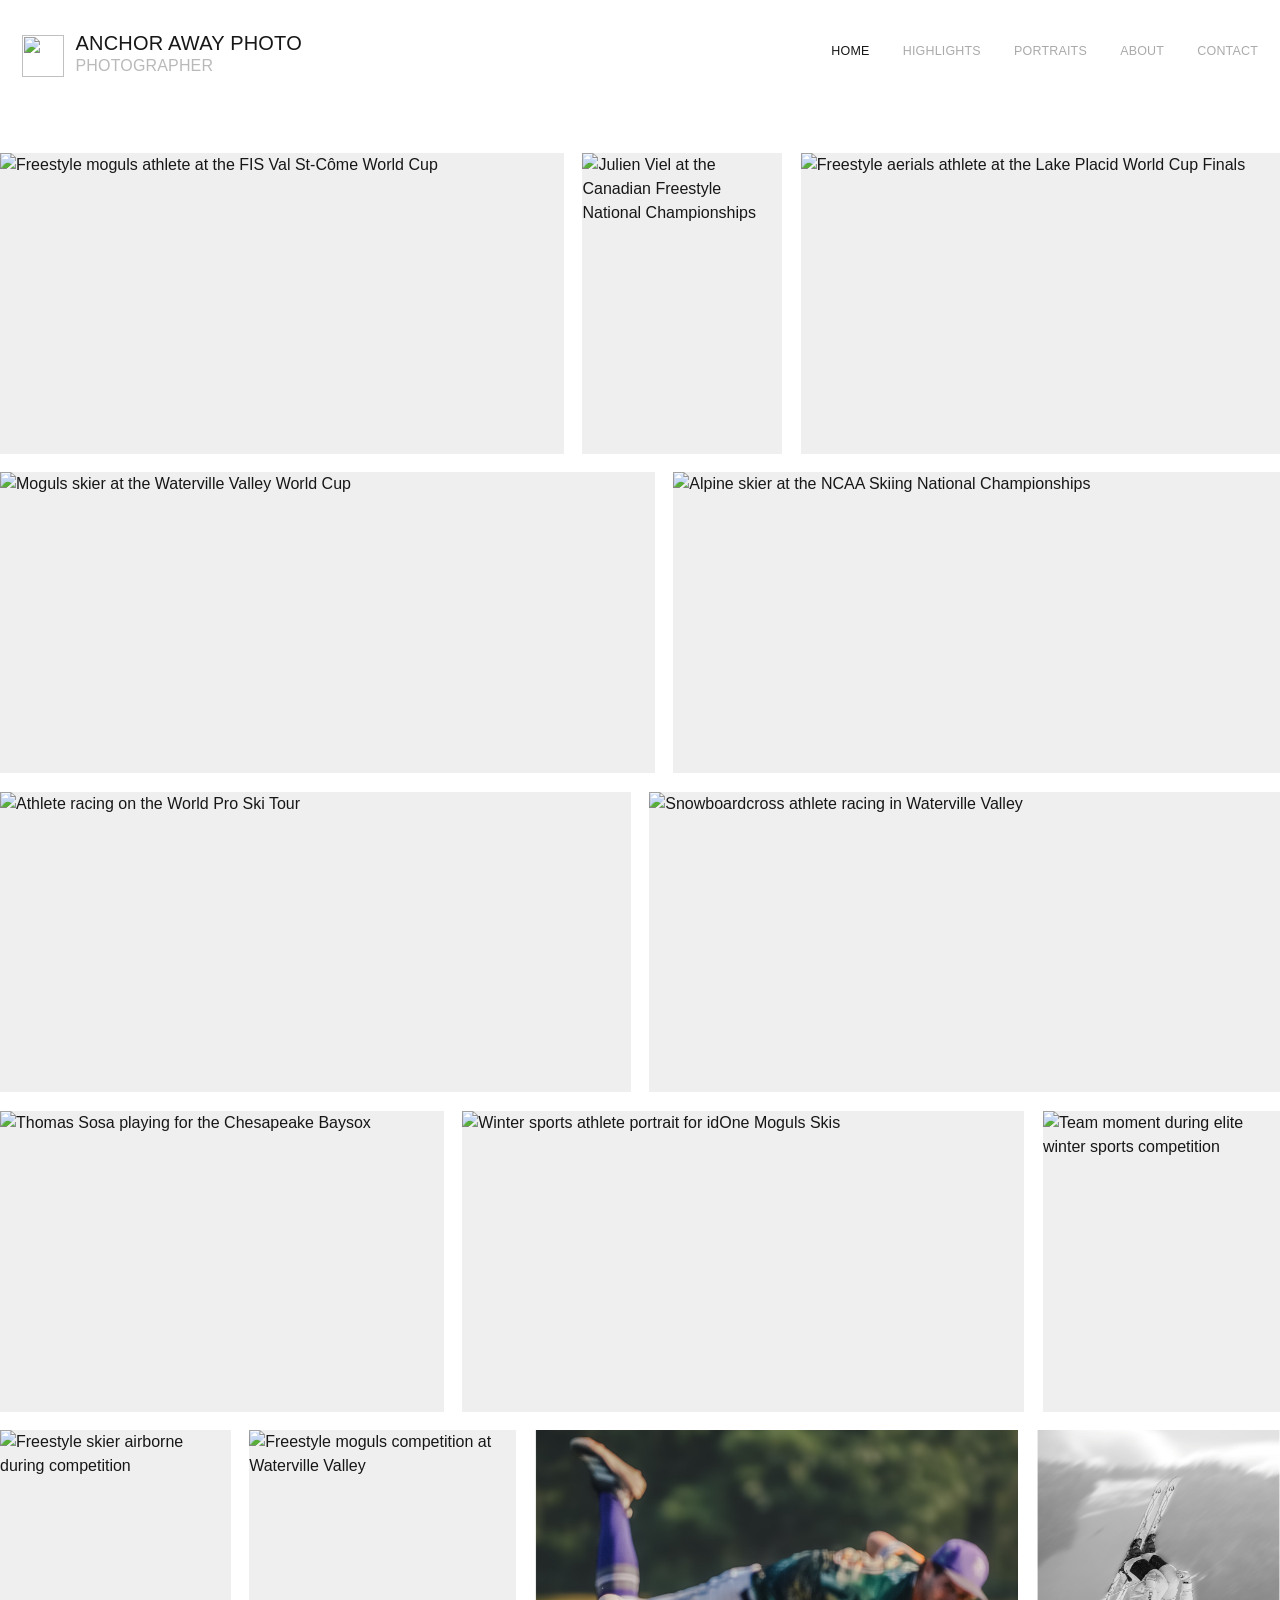
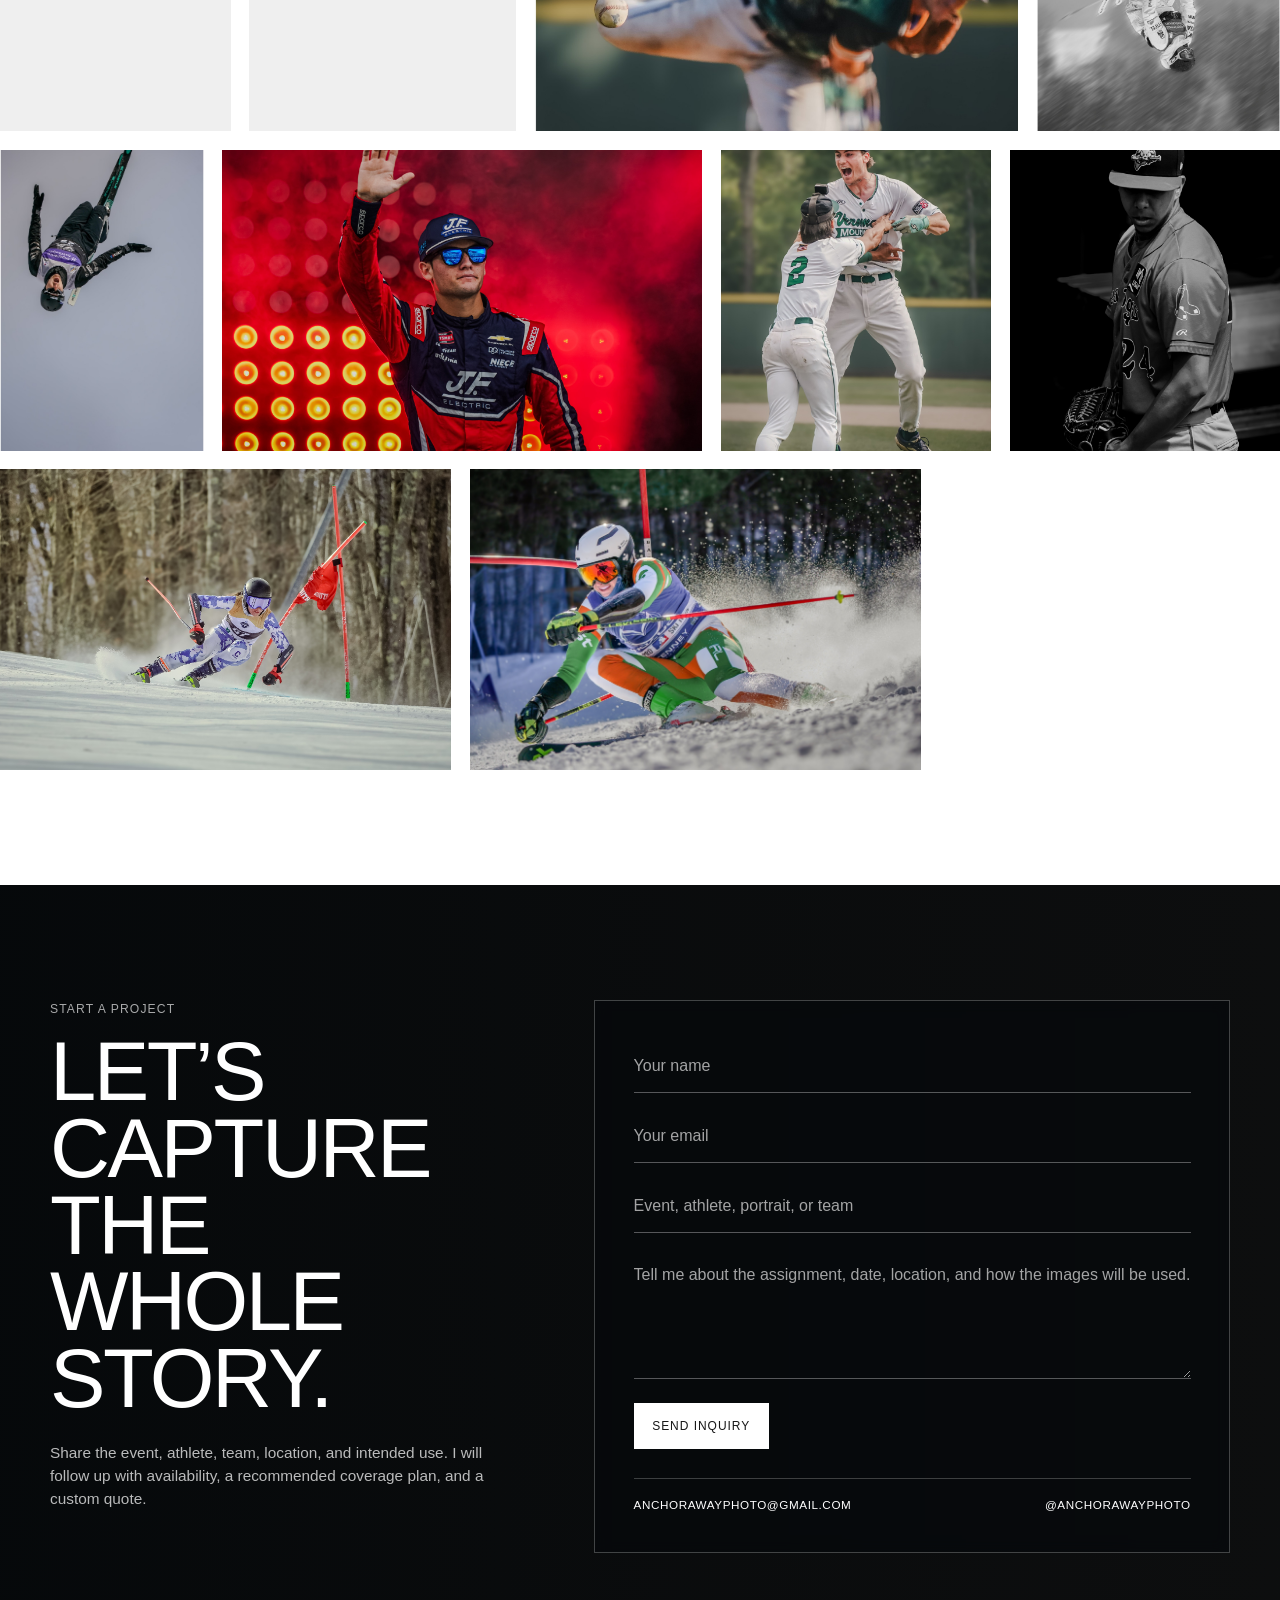
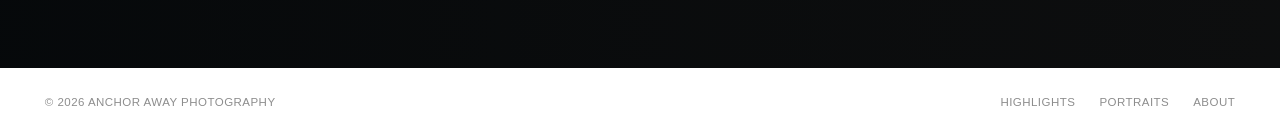
==== index.html @ 14435337 "Add files via upload" ====
<!DOCTYPE html>
<html lang="en">
<head>
  <meta charset="UTF-8" />
  <meta name="viewport" content="width=device-width, initial-scale=1" />
  <title>Anchor Away Photo | Sports & Portrait Photography</title>
  <meta name="description" content="New Hampshire sports and portrait photography by Tim Hoheneder." />
  <link rel="icon" type="image/png" href="https://anchorawayphoto.com/images/favicon.png" />
  <meta property="og:type" content="website" /><meta property="og:title" content="Anchor Away Photo" /><meta property="og:image" content="https://anchorawayphoto.com/images/hero-web.jpg" />
  <meta name="twitter:card" content="summary_large_image" /><meta name="twitter:image" content="https://anchorawayphoto.com/images/hero-web.jpg" />
  <link rel="stylesheet" href="styles.css" />
</head>
<body id="top">
  <a class="skip-link" href="#portfolio">Skip to photographs</a>
  <header class="site-header">
    <div class="nav-wrap">
      <a class="brand" href="index.html" aria-label="Anchor Away Photo home"><img src="https://anchorawayphoto.com/images/favicon.png" alt="" /><span class="brand-copy"><span class="brand-name">Anchor Away Photo</span><span class="brand-role">Photographer</span></span></a>
      <nav class="desktop-nav" aria-label="Primary navigation"><a href="index.html" aria-current="page">Home</a><a href="highlights.html">Highlights</a><a href="portraits.html">Portraits</a><a href="about.html">About</a><a href="#contact">Contact</a></nav>
      <button class="menu-toggle" id="menuToggle" type="button" aria-expanded="false" aria-controls="mobileMenu" aria-label="Open menu"><span></span><span></span></button>
    </div>
  </header>
  <div class="mobile-menu" id="mobileMenu" aria-hidden="true"><nav aria-label="Mobile navigation"><a href="index.html" aria-current="page">Home</a><a href="highlights.html">Highlights</a><a href="portraits.html">Portraits</a><a href="about.html">About</a><a href="#contact">Contact</a></nav></div>

  <main>
    <section class="gallery-shell" id="portfolio" aria-label="Selected photography">
      <div class="photo-wall">
        <figure class="photo" style="--ratio:1.764" tabindex="0" data-caption="FIS Freestyle Moguls World Cup — Val St-Côme, Québec"><img src="https://anchorawayphoto.com/images/aerial-web-2.jpg" alt="Freestyle moguls athlete at the FIS Val St-Côme World Cup" loading="eager" /><figcaption>FIS Freestyle World Cup — Val St-Côme</figcaption></figure>
        <figure class="photo" style="--ratio:.625" tabindex="0" data-caption="Canadian Freestyle National Championships — Saint-Sauveur, Québec"><img src="https://anchorawayphoto.com/images/portrait-web-1.jpg" alt="Julien Viel at the Canadian Freestyle National Championships" loading="eager" /><figcaption>Canadian Freestyle National Championships</figcaption></figure>
        <figure class="photo" style="--ratio:1.499" tabindex="0" data-caption="FIS Freestyle Aerials World Cup Finals — Lake Placid, New York"><img src="https://anchorawayphoto.com/images/aerial-3.jpg" alt="Freestyle aerials athlete at the Lake Placid World Cup Finals" loading="eager" /><figcaption>FIS Freestyle Aerials World Cup Finals</figcaption></figure>
        <figure class="photo" style="--ratio:1.5" tabindex="0" data-caption="FIS Freestyle Moguls World Cup — Waterville Valley, New Hampshire"><img src="https://anchorawayphoto.com/images/mogul-web-1.jpg" alt="Moguls skier at the Waterville Valley World Cup" loading="lazy" /><figcaption>FIS Freestyle World Cup — Waterville Valley</figcaption></figure>
        <figure class="photo" style="--ratio:1.39" tabindex="0" data-caption="NCAA Skiing National Championships — Dartmouth College"><img src="https://anchorawayphoto.com/images/skiing-2.jpg" alt="Alpine skier at the NCAA Skiing National Championships" loading="lazy" /><figcaption>NCAA Skiing National Championships</figcaption></figure>
        <figure class="photo" style="--ratio:1.5" tabindex="0" data-caption="World Pro Ski Tour — Tenney Mountain, New Hampshire"><img src="https://anchorawayphoto.com/images/skiing-1.jpg" alt="Athlete racing on the World Pro Ski Tour" loading="lazy" /><figcaption>World Pro Ski Tour</figcaption></figure>
        <figure class="photo" style="--ratio:1.5" tabindex="0" data-caption="Snowboardcross NorAm Tour — Waterville Valley, New Hampshire"><img src="https://anchorawayphoto.com/images/action-1.jpg" alt="Snowboardcross athlete racing in Waterville Valley" loading="lazy" /><figcaption>Snowboardcross NorAm Tour</figcaption></figure>
        <figure class="photo" style="--ratio:1.25" tabindex="0" data-caption="Thomas Sosa — Chesapeake Baysox"><img src="https://anchorawayphoto.com/images/baseball-1.jpg" alt="Thomas Sosa playing for the Chesapeake Baysox" loading="lazy" /><figcaption>Thomas Sosa — Chesapeake Baysox</figcaption></figure>
        <figure class="photo" style="--ratio:1.584" tabindex="0" data-caption="Athlete portrait for idOne Moguls Skis"><img src="https://anchorawayphoto.com/images/moguls-2.jpg" alt="Winter sports athlete portrait for idOne Moguls Skis" loading="lazy" /><figcaption>idOne Moguls Skis</figcaption></figure>
        <figure class="photo" style="--ratio:.668" tabindex="0" data-caption="Between runs at the FIS Freestyle Moguls World Cup"><img src="https://anchorawayphoto.com/images/team.jpg" alt="Team moment during elite winter sports competition" loading="lazy" /><figcaption>Between the Runs</figcaption></figure>
        <figure class="photo" style="--ratio:.714" tabindex="0" data-caption="Canadian Freestyle National Championships"><img src="https://anchorawayphoto.com/images/jump-1.jpg" alt="Freestyle skier airborne during competition" loading="lazy" /><figcaption>Built for Flight</figcaption></figure>
        <figure class="photo" style="--ratio:.825" tabindex="0" data-caption="FIS Freestyle Moguls World Cup — Waterville Valley"><img src="https://anchorawayphoto.com/images/waterville-1.jpg" alt="Freestyle moguls competition at Waterville Valley" loading="lazy" /><figcaption>Waterville Valley</figcaption></figure>
        <figure class="photo" style="--ratio:1.5" tabindex="0" data-caption="NECBL pitcher — summer baseball"><img src="images/NECBLPitcher_1.jpg.jpg" alt="NECBL pitcher finishing his delivery with the baseball in the foreground" loading="lazy" /><figcaption>NECBL Pitcher</figcaption></figure>
        <figure class="photo" style="--ratio:.751" tabindex="0" data-caption="Freestyle moguls — black and white"><img src="images/MogulsBW_1.jpe.jpg" alt="Black-and-white photograph of a freestyle moguls skier inverted in the air" loading="lazy" /><figcaption>Freestyle Moguls</figcaption></figure>
        <figure class="photo" style="--ratio:.565" tabindex="0" data-caption="FIS Freestyle Aerials"><img src="images/FISAerials_1.jpg.jpg" alt="FIS aerials skier inverted against a gray sky" loading="lazy" /><figcaption>FIS Freestyle Aerials</figcaption></figure>
        <figure class="photo" style="--ratio:1.333" tabindex="0" data-caption="NASCAR driver introductions"><img src="images/NASCARintro_1.jpg.jpg" alt="NASCAR driver waving during introductions against a vivid red background" loading="lazy" /><figcaption>NASCAR Introductions</figcaption></figure>
        <figure class="photo" style="--ratio:.75" tabindex="0" data-caption="NECBL Home Run Derby celebration"><img src="images/NECBLderby_1.jpg.jpg" alt="NECBL teammates celebrating during the home run derby" loading="lazy" /><figcaption>NECBL Home Run Derby</figcaption></figure>
        <figure class="photo" style="--ratio:.75" tabindex="0" data-caption="Portland Sea Dogs pitcher — black and white"><img src="images/seadogspitcher_1.jpg.jpg" alt="Black-and-white portrait of a Portland Sea Dogs pitcher on the mound" loading="lazy" /><figcaption>Portland Sea Dogs</figcaption></figure>
        <figure class="photo" style="--ratio:1.5" tabindex="0" data-caption="NCAA Alpine Skiing Championships"><img src="images/ncaachamp_1.jpg.jpg" alt="NCAA alpine skier racing through a red gate" loading="lazy" /><figcaption>NCAA Alpine Skiing Championships</figcaption></figure>
        <figure class="photo" style="--ratio:1.5" tabindex="0" data-caption="World Pro Ski Tour"><img src="images/worldproski_1.jpg.jpg" alt="World Pro Ski Tour racer carving through a spray of snow" loading="lazy" /><figcaption>World Pro Ski Tour</figcaption></figure>
      </div>
    </section>

    <section class="contact-section contact-section--portrait-banner" id="contact"><div class="contact-grid"><div class="contact-copy"><p class="kicker">Start a Project</p><h2>Let’s capture the whole story.</h2><p>Share the event, athlete, team, location, and intended use. I will follow up with availability, a recommended coverage plan, and a custom quote.</p></div><div class="contact-card"><form class="contact-form" data-page="Home"><input type="text" name="name" autocomplete="name" placeholder="Your name" aria-label="Your name" required /><input type="email" name="email" autocomplete="email" placeholder="Your email" aria-label="Your email" required /><input type="text" name="project" placeholder="Event, athlete, portrait, or team" aria-label="Project type" required /><textarea name="message" placeholder="Tell me about the assignment, date, location, and how the images will be used." aria-label="Assignment details" required></textarea><button type="submit">Send Inquiry</button></form><div class="contact-direct"><a href="mailto:AnchorAwayPhoto@gmail.com">AnchorAwayPhoto@gmail.com</a><a href="https://instagram.com/AnchorAwayPhoto" target="_blank" rel="noopener noreferrer">@AnchorAwayPhoto</a></div></div></div></section>
  </main>

  <footer class="site-footer"><div class="footer-grid"><span>© <span data-year></span> Anchor Away Photography</span><div class="footer-links"><a href="highlights.html">Highlights</a><a href="portraits.html">Portraits</a><a href="about.html">About</a></div></div></footer>
  <div class="lightbox" id="lightbox" role="dialog" aria-modal="true" aria-label="Expanded photograph" aria-hidden="true"><button class="lightbox-btn lightbox-close" id="lightboxClose" type="button" aria-label="Close">×</button><button class="lightbox-btn lightbox-prev" id="lightboxPrev" type="button" aria-label="Previous">←</button><figure class="lightbox-figure"><img id="lightboxImage" src="" alt="" /><figcaption id="lightboxCaption"></figcaption></figure><button class="lightbox-btn lightbox-next" id="lightboxNext" type="button" aria-label="Next">→</button></div>
  <script src="site.js"></script>
</body>
</html>
---- styles.css ----
:root {
  --ink: #171717;
  --muted: #b4b4b4;
  --line: #e8e8e8;
  --white: #fff;
  --header-height: 153px;
  --gap: clamp(10px, 1.45vw, 20px);
  --pad: clamp(22px, 3.5vw, 46px);
}

* { box-sizing: border-box; }
html { scroll-behavior: smooth; }
body { margin: 0; color: var(--ink); background: var(--white); font-family: Arial, Helvetica, sans-serif; line-height: 1.5; overflow-x: hidden; }
body.menu-open, body.lightbox-open { overflow: hidden; }
img { display: block; max-width: 100%; }
a { color: inherit; text-decoration: none; }
button, input, textarea, select { font: inherit; }

.skip-link { position: fixed; top: 8px; left: 8px; z-index: 5000; padding: .7rem 1rem; color: #fff; background: #111; transform: translateY(-160%); }
.skip-link:focus { transform: translateY(0); }

.site-header { position: relative; z-index: 1000; height: var(--header-height); color: var(--ink); background: var(--white); }
.nav-wrap { display: flex; height: 100%; align-items: flex-start; justify-content: space-between; gap: 2rem; padding: 33px 22px 0; }
.brand { display: inline-flex; align-items: flex-start; gap: .72rem; min-width: 245px; }
.brand img { width: 42px; height: 42px; margin-top: 2px; object-fit: contain; }
.brand-copy { display: grid; line-height: 1.05; }
.brand-name { font-size: 1.25rem; font-weight: 400; letter-spacing: .01em; text-transform: uppercase; }
.brand-role { margin-top: .25rem; color: #b9b9b9; font-size: 1rem; font-weight: 300; letter-spacing: .01em; text-transform: uppercase; }

.desktop-nav { display: flex; align-items: center; gap: clamp(1.4rem, 2.6vw, 2.5rem); padding-top: 9px; }
.desktop-nav a { color: #aaa; font-size: .78rem; font-weight: 400; letter-spacing: .015em; text-transform: uppercase; transition: color 150ms ease; }
.desktop-nav a:hover, .desktop-nav a:focus-visible, .desktop-nav a[aria-current="page"] { color: #171717; }

.menu-toggle { position: relative; z-index: 1002; display: none; width: 40px; height: 40px; padding: 0; border: 0; background: transparent; cursor: pointer; }
.menu-toggle span { position: absolute; left: 7px; width: 27px; height: 2px; background: currentColor; transition: transform 180ms ease, top 180ms ease; }
.menu-toggle span:first-child { top: 14px; }
.menu-toggle span:last-child { top: 24px; }
.menu-open .menu-toggle span:first-child { top: 19px; transform: rotate(45deg); }
.menu-open .menu-toggle span:last-child { top: 19px; transform: rotate(-45deg); }

.mobile-menu { position: fixed; inset: 0; z-index: 1001; display: grid; align-content: center; padding: 100px 26px 40px; color: #171717; background: #fff; opacity: 0; visibility: hidden; transition: opacity 180ms ease, visibility 180ms ease; }
.menu-open .mobile-menu { opacity: 1; visibility: visible; }
.mobile-menu nav { display: grid; gap: .7rem; }
.mobile-menu a { width: fit-content; font-size: clamp(2.1rem, 11vw, 4rem); font-weight: 400; line-height: 1.05; text-transform: uppercase; }
.mobile-menu a[aria-current="page"] { color: #aaa; }

.gallery-shell { width: 100%; padding: 0 0 clamp(5rem, 9vw, 8rem); }
.photo-wall { display: flex; flex-wrap: wrap; gap: var(--gap); margin: 0; padding: 0; list-style: none; }
.photo-wall::after { flex-grow: 999999999; min-width: 25%; content: ""; }
.photo { position: relative; flex-basis: calc(var(--ratio) * clamp(210px, 23.5vw, 330px)); flex-grow: var(--ratio); height: clamp(210px, 23.5vw, 330px); margin: 0; overflow: hidden; background: #efefef; cursor: zoom-in; }
.photo img { width: 100%; height: 100%; object-fit: cover; transition: opacity 180ms ease; }
.photo:hover img, .photo:focus-visible img { opacity: .9; }
.photo figcaption { position: absolute; width: 1px; height: 1px; padding: 0; margin: -1px; overflow: hidden; clip: rect(0,0,0,0); white-space: nowrap; border: 0; }

.page-label { display: flex; min-height: 108px; align-items: flex-end; justify-content: space-between; gap: 2rem; padding: 0 var(--pad) 30px; border-top: 1px solid var(--line); }
.page-label h1 { margin: 0; font-size: clamp(1.5rem, 2.5vw, 2.4rem); font-weight: 400; letter-spacing: .01em; text-transform: uppercase; }
.page-label p { max-width: 34rem; margin: 0; color: #8a8a8a; font-size: .9rem; text-align: right; }

.portfolio-viewer { padding: 0 var(--pad) clamp(5rem, 9vw, 8rem); }
.portfolio-viewer-head { min-height: 132px; display: flex; align-items: flex-end; justify-content: space-between; gap: 2rem; padding: 0 0 28px; border-top: 1px solid var(--line); }
.portfolio-viewer-head .kicker { margin: 0 0 .45rem; color: #aaa; font-size: .76rem; letter-spacing: .09em; text-transform: uppercase; }
.portfolio-viewer-head h1 { margin: 0; font-size: clamp(1.7rem, 3vw, 3rem); font-weight: 400; line-height: 1; letter-spacing: -.02em; text-transform: uppercase; }
.pdf-open { display: inline-flex; min-height: 44px; align-items: center; padding: .7rem 1rem; border: 1px solid #202020; font-size: .75rem; letter-spacing: .08em; text-transform: uppercase; }
.pdf-shell { overflow: hidden; background: #ececec; border: 1px solid var(--line); }
.pdf-toolbar { min-height: 52px; display: flex; align-items: center; justify-content: space-between; gap: 1rem; padding: .75rem 1rem; color: #717171; background: #fff; border-bottom: 1px solid var(--line); font-size: .75rem; letter-spacing: .06em; text-transform: uppercase; }
.pdf-toolbar a { color: #171717; }
.pdf-frame { display: block; width: 100%; height: min(78vh, 980px); min-height: 680px; border: 0; background: #ececec; }
.pdf-fallback { min-height: 680px; display: grid; place-items: center; padding: 2rem; text-align: center; }
.pdf-fallback a { text-decoration: underline; text-underline-offset: .25em; }

.about-main { padding: 0 var(--pad) clamp(6rem, 10vw, 10rem); }
.about-grid { display: grid; grid-template-columns: minmax(340px, .88fr) minmax(0, 1.12fr); gap: clamp(3rem, 9vw, 9rem); align-items: start; }
.about-image { min-height: min(70vw, 820px); overflow: hidden; }
.about-image img { width: 100%; height: 100%; min-height: min(70vw, 820px); object-fit: cover; }
.about-copy { max-width: 690px; padding-top: clamp(1rem, 4vw, 4rem); }
.about-copy .kicker { margin: 0 0 1.4rem; color: #aaa; font-size: .8rem; letter-spacing: .08em; text-transform: uppercase; }
.about-copy h1 { max-width: 12ch; margin: 0 0 2rem; font-size: clamp(2.8rem, 6.5vw, 6.5rem); font-weight: 400; line-height: .92; letter-spacing: -.035em; text-transform: uppercase; }
.about-copy p { margin: 0 0 1.25rem; color: #555; font-size: 1rem; }
.experience-list { display: grid; grid-template-columns: repeat(2, minmax(0,1fr)); gap: .8rem 2rem; margin: 2.2rem 0 0; padding: 1.6rem 0; border-block: 1px solid var(--line); list-style: none; color: #777; font-size: .74rem; letter-spacing: .05em; text-transform: uppercase; }

.contact-section { position: relative; min-height: 720px; display: grid; align-items: center; padding: clamp(5rem, 9vw, 8rem) var(--pad); color: #fff; background: #111; isolation: isolate; }
.contact-section::before { position: absolute; inset: 0; z-index: -2; content: ""; background: url("https://anchorawayphoto.com/images/Moguls-bottombanner.jpg") center 42% / cover no-repeat; }
.contact-section::after { position: absolute; inset: 0; z-index: -1; content: ""; background: linear-gradient(90deg, rgba(5,8,10,.92), rgba(5,8,10,.58) 52%, rgba(5,8,10,.33)); }
.contact-grid { width: min(1180px, 100%); display: grid; grid-template-columns: minmax(0,.82fr) minmax(390px,1.18fr); gap: clamp(3rem,8vw,8rem); margin-inline: auto; align-items: start; }
.contact-copy .kicker { margin: 0 0 1rem; color: rgba(255,255,255,.65); font-size: .76rem; letter-spacing: .09em; text-transform: uppercase; }
.contact-copy h2 { max-width: 9ch; margin: 0; font-size: clamp(3rem,6.5vw,6.5rem); font-weight: 400; line-height: .92; letter-spacing: -.03em; text-transform: uppercase; }
.contact-copy p { max-width: 35rem; margin: 1.5rem 0 0; color: rgba(255,255,255,.72); font-size: .96rem; }
.contact-card { padding: clamp(1.4rem,3vw,2.6rem); background: rgba(6,9,11,.64); border: 1px solid rgba(255,255,255,.24); backdrop-filter: blur(7px); }
.contact-form { display: grid; gap: 1rem; }
.contact-form input, .contact-form textarea, .contact-form select { width: 100%; min-height: 52px; padding: .9rem 0; color: #fff; background: transparent; border: 0; border-bottom: 1px solid rgba(255,255,255,.32); border-radius: 0; }
.contact-form textarea { min-height: 130px; resize: vertical; }
.contact-form input::placeholder, .contact-form textarea::placeholder { color: rgba(255,255,255,.63); }
.contact-form select { color-scheme: dark; }
.contact-form button { width: fit-content; min-height: 46px; margin-top: .5rem; padding: .75rem 1.1rem; color: #171717; background: #fff; border: 1px solid #fff; font-size: .75rem; letter-spacing: .08em; text-transform: uppercase; cursor: pointer; }
.contact-direct { display: flex; flex-wrap: wrap; justify-content: space-between; gap: 1rem; margin-top: 1.8rem; padding-top: 1.1rem; border-top: 1px solid rgba(255,255,255,.22); font-size: .73rem; letter-spacing: .05em; text-transform: uppercase; }

.site-footer { padding: 26px var(--pad); color: #8d8d8d; background: #fff; font-size: .72rem; letter-spacing: .04em; text-transform: uppercase; }
.footer-grid { display: flex; justify-content: space-between; gap: 2rem; }
.footer-links { display: flex; flex-wrap: wrap; gap: 1.5rem; }

.lightbox { position: fixed; inset: 0; z-index: 3000; display: grid; place-items: center; padding: 24px; color: #fff; background: rgba(0,0,0,.95); opacity: 0; visibility: hidden; transition: opacity 160ms ease, visibility 160ms ease; }
.lightbox.active { opacity: 1; visibility: visible; }
.lightbox-figure { display: grid; max-width: min(90vw,1500px); max-height: 92vh; margin: 0; justify-items: center; }
.lightbox-figure img { max-width: 100%; max-height: 84vh; object-fit: contain; }
.lightbox-figure figcaption { max-width: 78ch; padding-top: .8rem; color: rgba(255,255,255,.68); font-size: .72rem; text-align: center; text-transform: uppercase; }
.lightbox-btn { position: absolute; z-index: 2; width: 46px; height: 46px; padding: 0; color: #fff; background: rgba(255,255,255,.05); border: 1px solid rgba(255,255,255,.4); cursor: pointer; }
.lightbox-close { top: 22px; right: 22px; font-size: 1.35rem; }
.lightbox-prev { top: 50%; left: 22px; transform: translateY(-50%); }
.lightbox-next { top: 50%; right: 22px; transform: translateY(-50%); }

:focus-visible { outline: 2px solid #327fa7; outline-offset: 3px; }

@media (max-width: 880px) {
  :root { --header-height: 116px; }
  .nav-wrap { padding-top: 28px; }
  .desktop-nav { display: none; }
  .menu-toggle { display: block; }
  .page-label { min-height: 92px; }
  .photo { height: clamp(180px,25vw,225px); flex-basis: calc(var(--ratio) * clamp(180px,25vw,225px)); }
  .about-grid, .contact-grid { grid-template-columns: 1fr; }
  .about-image, .about-image img { min-height: 680px; }
}

@media (max-width: 620px) {
  :root { --header-height: 102px; --gap: 8px; }
  .nav-wrap { padding: 24px 16px 0; }
  .brand { min-width: 0; }
  .brand img { width: 36px; height: 36px; }
  .brand-name { font-size: 1.03rem; }
  .brand-role { font-size: .82rem; }
  .page-label { display: grid; align-content: center; padding: 22px 16px; }
  .page-label p { display: none; }
  .portfolio-viewer { padding-inline: 8px; }
  .portfolio-viewer-head { min-height: 114px; align-items: center; padding: 18px 8px; }
  .portfolio-viewer-head .kicker { display: none; }
  .portfolio-viewer-head h1 { font-size: 1.45rem; }
  .pdf-open { min-height: 40px; padding: .55rem .7rem; font-size: .67rem; }
  .pdf-toolbar { padding-inline: .75rem; font-size: .67rem; }
  .pdf-frame, .pdf-fallback { height: 70vh; min-height: 520px; }
  .photo-wall { display: grid; grid-template-columns: repeat(2,minmax(0,1fr)); }
  .photo, .photo:nth-child(5n+1) { width: 100%; height: 52vw; min-height: 170px; }
  .photo:nth-child(5n+1) { grid-column: 1 / -1; height: 68vw; }
  .photo-wall::after { display: none; }
  .about-main { padding-inline: 16px; }
  .about-image, .about-image img { min-height: 520px; }
  .experience-list { grid-template-columns: 1fr; }
  .contact-section { min-height: 0; padding-inline: 16px; }
  .contact-card { padding: 1.2rem; }
  .contact-direct, .footer-grid { flex-direction: column; }
  .lightbox-prev { left: 8px; }
  .lightbox-next { right: 8px; }
  .lightbox-close { top: 12px; right: 12px; }
}

@media (prefers-reduced-motion: reduce) {
  html { scroll-behavior: auto; }
  *, *::before, *::after { transition-duration: .01ms !important; }
}
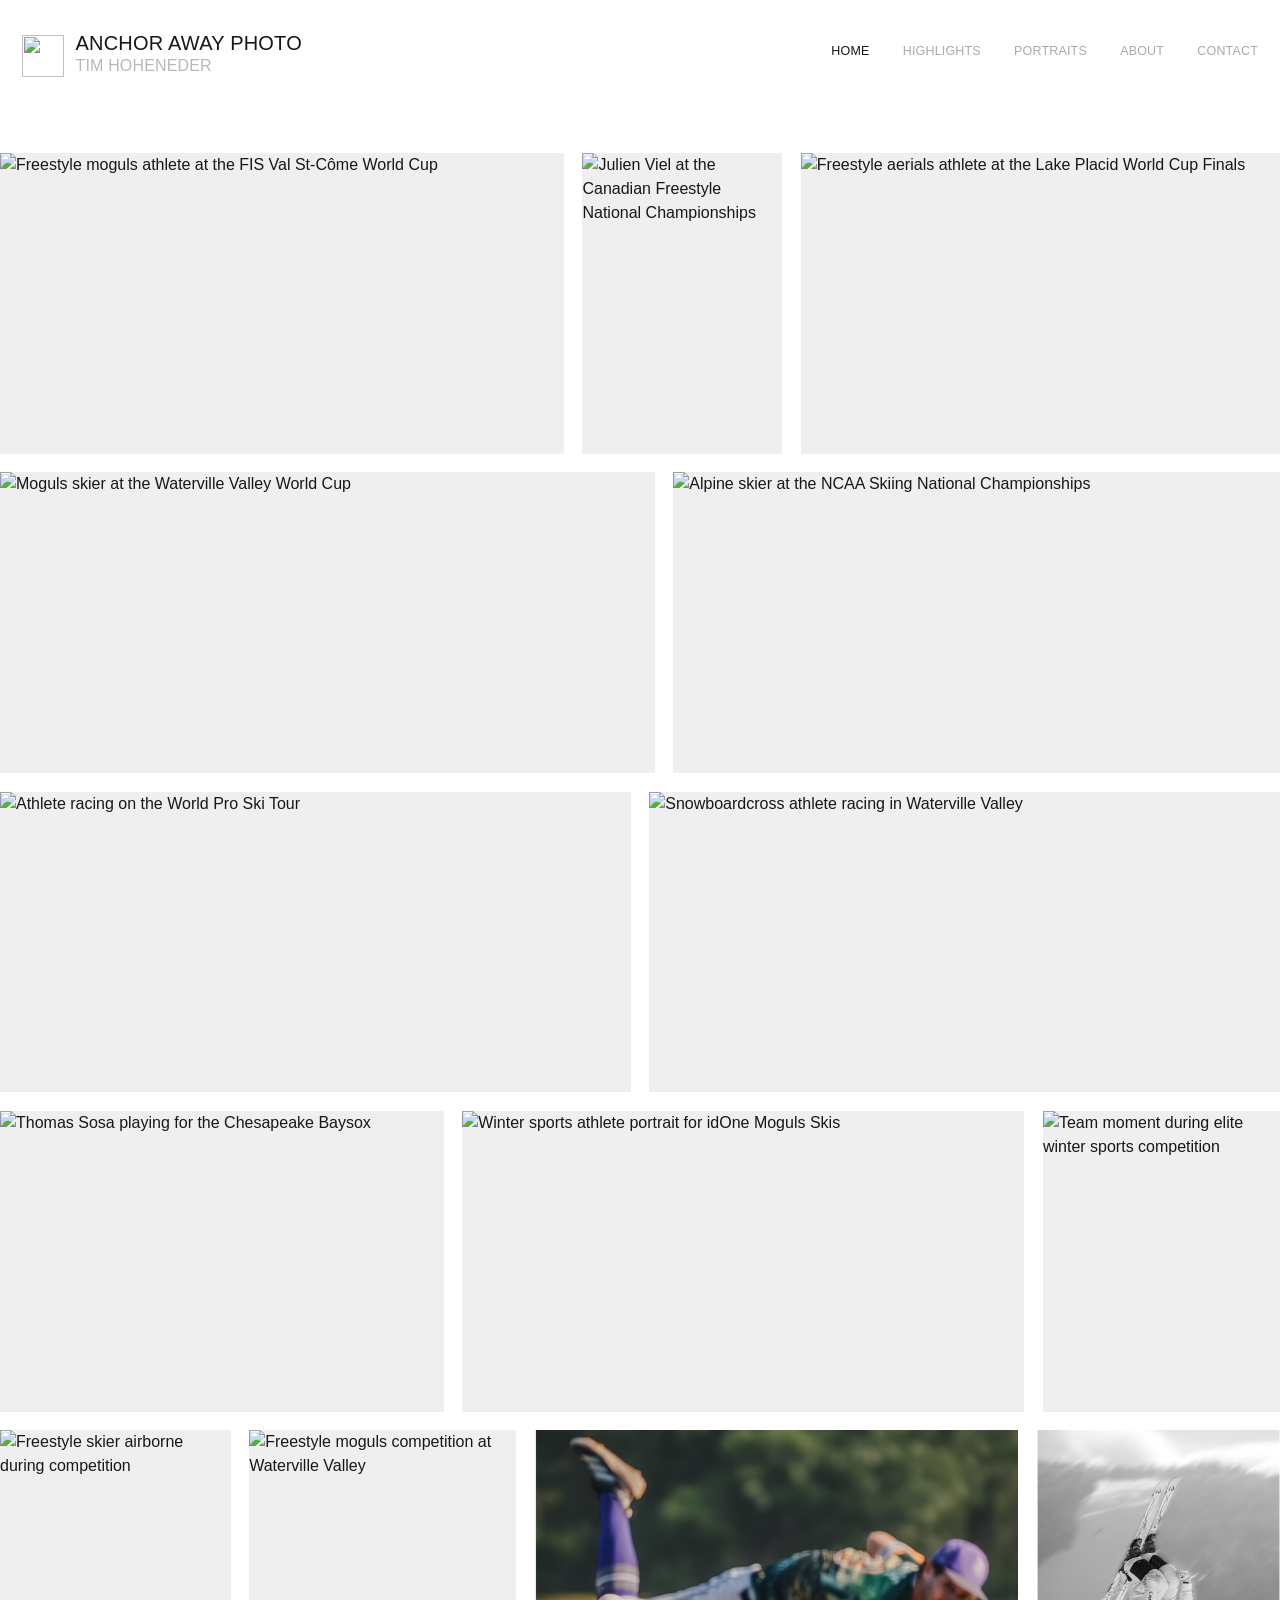
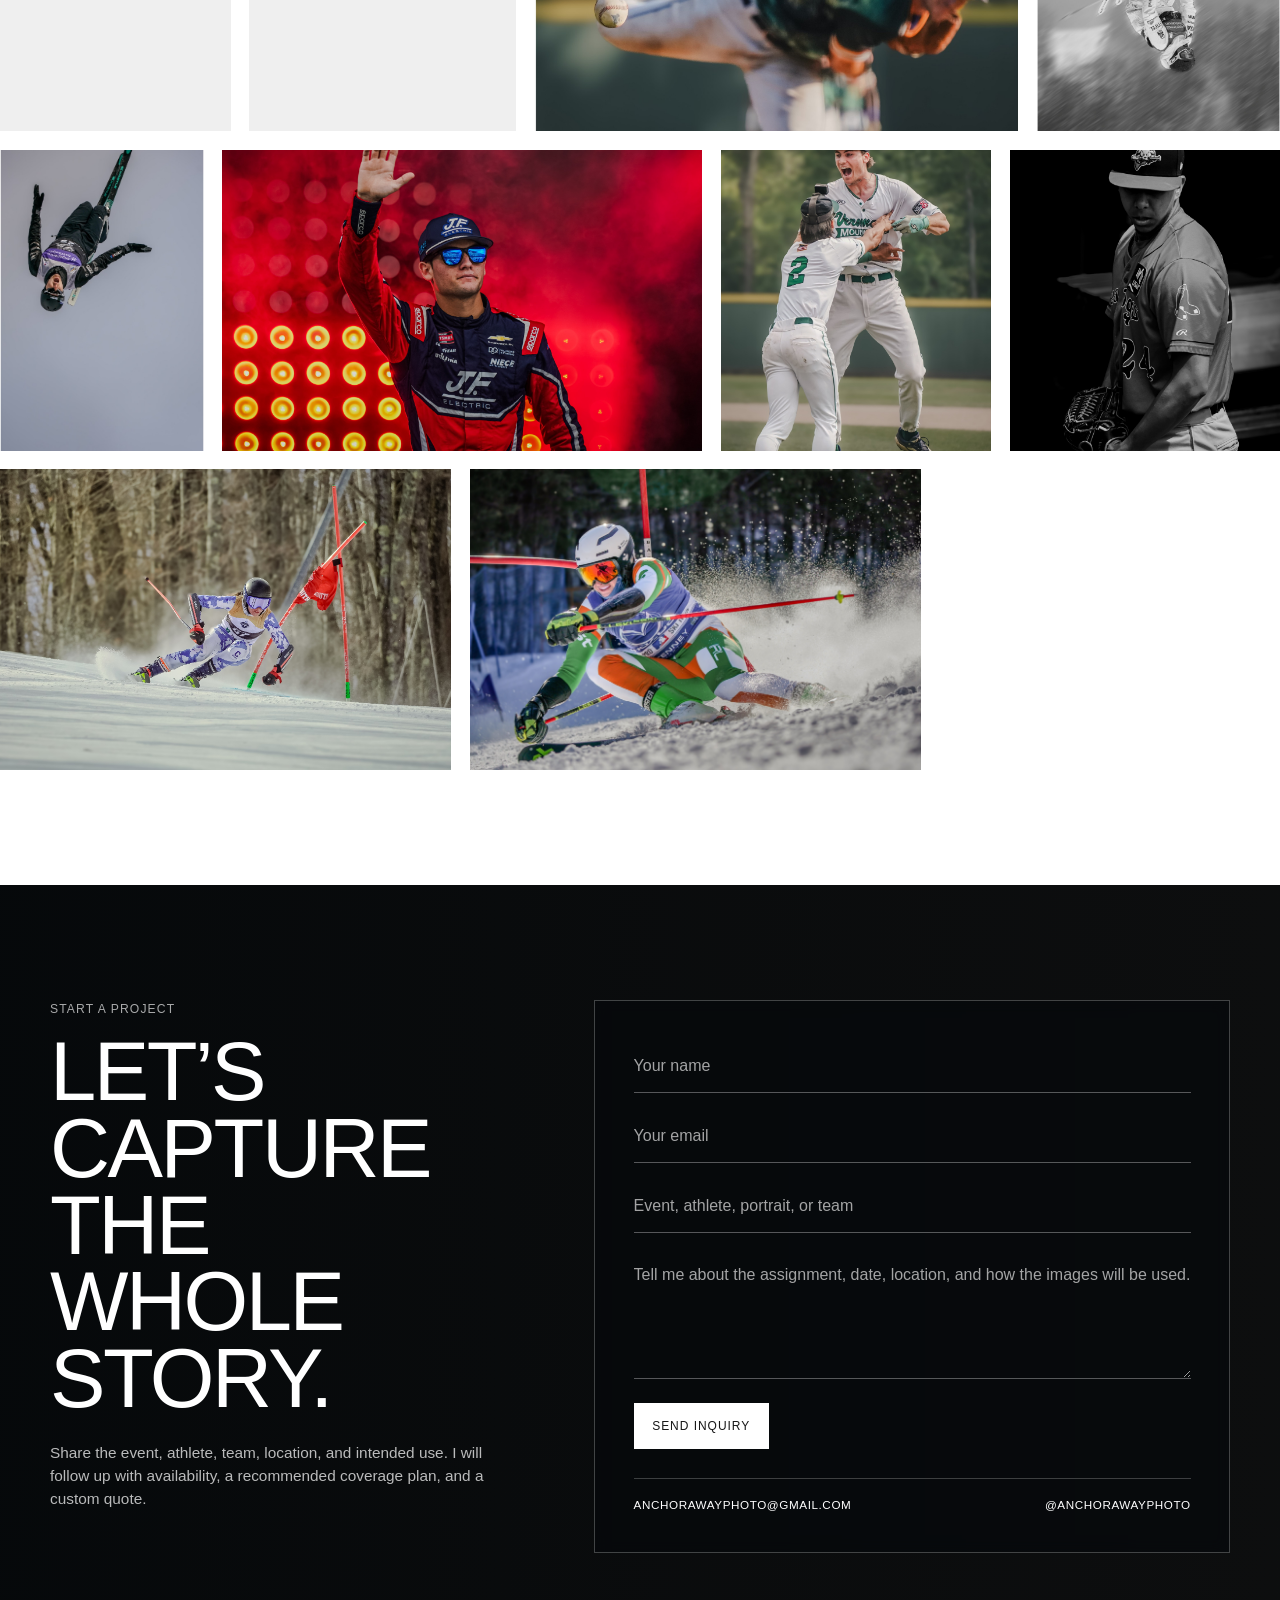
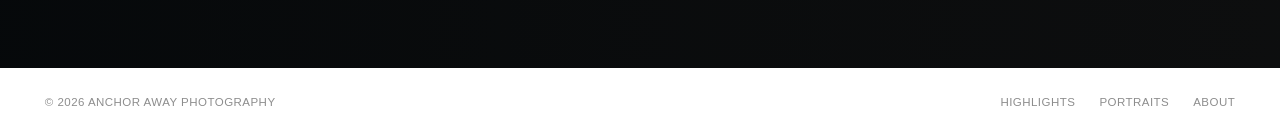
==== commit b39d566e: "Update index.html" ====
--- a/index.html
+++ b/index.html
@@ -1,58 +1,58 @@
-<!DOCTYPE html>
-<html lang="en">
-<head>
-  <meta charset="UTF-8" />
-  <meta name="viewport" content="width=device-width, initial-scale=1" />
-  <title>Anchor Away Photo | Sports & Portrait Photography</title>
-  <meta name="description" content="New Hampshire sports and portrait photography by Tim Hoheneder." />
-  <link rel="icon" type="image/png" href="https://anchorawayphoto.com/images/favicon.png" />
-  <meta property="og:type" content="website" /><meta property="og:title" content="Anchor Away Photo" /><meta property="og:image" content="https://anchorawayphoto.com/images/hero-web.jpg" />
-  <meta name="twitter:card" content="summary_large_image" /><meta name="twitter:image" content="https://anchorawayphoto.com/images/hero-web.jpg" />
-  <link rel="stylesheet" href="styles.css" />
-</head>
-<body id="top">
-  <a class="skip-link" href="#portfolio">Skip to photographs</a>
-  <header class="site-header">
-    <div class="nav-wrap">
-      <a class="brand" href="index.html" aria-label="Anchor Away Photo home"><img src="https://anchorawayphoto.com/images/favicon.png" alt="" /><span class="brand-copy"><span class="brand-name">Anchor Away Photo</span><span class="brand-role">Photographer</span></span></a>
-      <nav class="desktop-nav" aria-label="Primary navigation"><a href="index.html" aria-current="page">Home</a><a href="highlights.html">Highlights</a><a href="portraits.html">Portraits</a><a href="about.html">About</a><a href="#contact">Contact</a></nav>
-      <button class="menu-toggle" id="menuToggle" type="button" aria-expanded="false" aria-controls="mobileMenu" aria-label="Open menu"><span></span><span></span></button>
-    </div>
-  </header>
-  <div class="mobile-menu" id="mobileMenu" aria-hidden="true"><nav aria-label="Mobile navigation"><a href="index.html" aria-current="page">Home</a><a href="highlights.html">Highlights</a><a href="portraits.html">Portraits</a><a href="about.html">About</a><a href="#contact">Contact</a></nav></div>
-
-  <main>
-    <section class="gallery-shell" id="portfolio" aria-label="Selected photography">
-      <div class="photo-wall">
-        <figure class="photo" style="--ratio:1.764" tabindex="0" data-caption="FIS Freestyle Moguls World Cup — Val St-Côme, Québec"><img src="https://anchorawayphoto.com/images/aerial-web-2.jpg" alt="Freestyle moguls athlete at the FIS Val St-Côme World Cup" loading="eager" /><figcaption>FIS Freestyle World Cup — Val St-Côme</figcaption></figure>
-        <figure class="photo" style="--ratio:.625" tabindex="0" data-caption="Canadian Freestyle National Championships — Saint-Sauveur, Québec"><img src="https://anchorawayphoto.com/images/portrait-web-1.jpg" alt="Julien Viel at the Canadian Freestyle National Championships" loading="eager" /><figcaption>Canadian Freestyle National Championships</figcaption></figure>
-        <figure class="photo" style="--ratio:1.499" tabindex="0" data-caption="FIS Freestyle Aerials World Cup Finals — Lake Placid, New York"><img src="https://anchorawayphoto.com/images/aerial-3.jpg" alt="Freestyle aerials athlete at the Lake Placid World Cup Finals" loading="eager" /><figcaption>FIS Freestyle Aerials World Cup Finals</figcaption></figure>
-        <figure class="photo" style="--ratio:1.5" tabindex="0" data-caption="FIS Freestyle Moguls World Cup — Waterville Valley, New Hampshire"><img src="https://anchorawayphoto.com/images/mogul-web-1.jpg" alt="Moguls skier at the Waterville Valley World Cup" loading="lazy" /><figcaption>FIS Freestyle World Cup — Waterville Valley</figcaption></figure>
-        <figure class="photo" style="--ratio:1.39" tabindex="0" data-caption="NCAA Skiing National Championships — Dartmouth College"><img src="https://anchorawayphoto.com/images/skiing-2.jpg" alt="Alpine skier at the NCAA Skiing National Championships" loading="lazy" /><figcaption>NCAA Skiing National Championships</figcaption></figure>
-        <figure class="photo" style="--ratio:1.5" tabindex="0" data-caption="World Pro Ski Tour — Tenney Mountain, New Hampshire"><img src="https://anchorawayphoto.com/images/skiing-1.jpg" alt="Athlete racing on the World Pro Ski Tour" loading="lazy" /><figcaption>World Pro Ski Tour</figcaption></figure>
-        <figure class="photo" style="--ratio:1.5" tabindex="0" data-caption="Snowboardcross NorAm Tour — Waterville Valley, New Hampshire"><img src="https://anchorawayphoto.com/images/action-1.jpg" alt="Snowboardcross athlete racing in Waterville Valley" loading="lazy" /><figcaption>Snowboardcross NorAm Tour</figcaption></figure>
-        <figure class="photo" style="--ratio:1.25" tabindex="0" data-caption="Thomas Sosa — Chesapeake Baysox"><img src="https://anchorawayphoto.com/images/baseball-1.jpg" alt="Thomas Sosa playing for the Chesapeake Baysox" loading="lazy" /><figcaption>Thomas Sosa — Chesapeake Baysox</figcaption></figure>
-        <figure class="photo" style="--ratio:1.584" tabindex="0" data-caption="Athlete portrait for idOne Moguls Skis"><img src="https://anchorawayphoto.com/images/moguls-2.jpg" alt="Winter sports athlete portrait for idOne Moguls Skis" loading="lazy" /><figcaption>idOne Moguls Skis</figcaption></figure>
-        <figure class="photo" style="--ratio:.668" tabindex="0" data-caption="Between runs at the FIS Freestyle Moguls World Cup"><img src="https://anchorawayphoto.com/images/team.jpg" alt="Team moment during elite winter sports competition" loading="lazy" /><figcaption>Between the Runs</figcaption></figure>
-        <figure class="photo" style="--ratio:.714" tabindex="0" data-caption="Canadian Freestyle National Championships"><img src="https://anchorawayphoto.com/images/jump-1.jpg" alt="Freestyle skier airborne during competition" loading="lazy" /><figcaption>Built for Flight</figcaption></figure>
-        <figure class="photo" style="--ratio:.825" tabindex="0" data-caption="FIS Freestyle Moguls World Cup — Waterville Valley"><img src="https://anchorawayphoto.com/images/waterville-1.jpg" alt="Freestyle moguls competition at Waterville Valley" loading="lazy" /><figcaption>Waterville Valley</figcaption></figure>
-        <figure class="photo" style="--ratio:1.5" tabindex="0" data-caption="NECBL pitcher — summer baseball"><img src="images/NECBLPitcher_1.jpg.jpg" alt="NECBL pitcher finishing his delivery with the baseball in the foreground" loading="lazy" /><figcaption>NECBL Pitcher</figcaption></figure>
-        <figure class="photo" style="--ratio:.751" tabindex="0" data-caption="Freestyle moguls — black and white"><img src="images/MogulsBW_1.jpe.jpg" alt="Black-and-white photograph of a freestyle moguls skier inverted in the air" loading="lazy" /><figcaption>Freestyle Moguls</figcaption></figure>
-        <figure class="photo" style="--ratio:.565" tabindex="0" data-caption="FIS Freestyle Aerials"><img src="images/FISAerials_1.jpg.jpg" alt="FIS aerials skier inverted against a gray sky" loading="lazy" /><figcaption>FIS Freestyle Aerials</figcaption></figure>
-        <figure class="photo" style="--ratio:1.333" tabindex="0" data-caption="NASCAR driver introductions"><img src="images/NASCARintro_1.jpg.jpg" alt="NASCAR driver waving during introductions against a vivid red background" loading="lazy" /><figcaption>NASCAR Introductions</figcaption></figure>
-        <figure class="photo" style="--ratio:.75" tabindex="0" data-caption="NECBL Home Run Derby celebration"><img src="images/NECBLderby_1.jpg.jpg" alt="NECBL teammates celebrating during the home run derby" loading="lazy" /><figcaption>NECBL Home Run Derby</figcaption></figure>
-        <figure class="photo" style="--ratio:.75" tabindex="0" data-caption="Portland Sea Dogs pitcher — black and white"><img src="images/seadogspitcher_1.jpg.jpg" alt="Black-and-white portrait of a Portland Sea Dogs pitcher on the mound" loading="lazy" /><figcaption>Portland Sea Dogs</figcaption></figure>
-        <figure class="photo" style="--ratio:1.5" tabindex="0" data-caption="NCAA Alpine Skiing Championships"><img src="images/ncaachamp_1.jpg.jpg" alt="NCAA alpine skier racing through a red gate" loading="lazy" /><figcaption>NCAA Alpine Skiing Championships</figcaption></figure>
-        <figure class="photo" style="--ratio:1.5" tabindex="0" data-caption="World Pro Ski Tour"><img src="images/worldproski_1.jpg.jpg" alt="World Pro Ski Tour racer carving through a spray of snow" loading="lazy" /><figcaption>World Pro Ski Tour</figcaption></figure>
-      </div>
-    </section>
-
-    <section class="contact-section contact-section--portrait-banner" id="contact"><div class="contact-grid"><div class="contact-copy"><p class="kicker">Start a Project</p><h2>Let’s capture the whole story.</h2><p>Share the event, athlete, team, location, and intended use. I will follow up with availability, a recommended coverage plan, and a custom quote.</p></div><div class="contact-card"><form class="contact-form" data-page="Home"><input type="text" name="name" autocomplete="name" placeholder="Your name" aria-label="Your name" required /><input type="email" name="email" autocomplete="email" placeholder="Your email" aria-label="Your email" required /><input type="text" name="project" placeholder="Event, athlete, portrait, or team" aria-label="Project type" required /><textarea name="message" placeholder="Tell me about the assignment, date, location, and how the images will be used." aria-label="Assignment details" required></textarea><button type="submit">Send Inquiry</button></form><div class="contact-direct"><a href="mailto:AnchorAwayPhoto@gmail.com">AnchorAwayPhoto@gmail.com</a><a href="https://instagram.com/AnchorAwayPhoto" target="_blank" rel="noopener noreferrer">@AnchorAwayPhoto</a></div></div></div></section>
-  </main>
-
-  <footer class="site-footer"><div class="footer-grid"><span>© <span data-year></span> Anchor Away Photography</span><div class="footer-links"><a href="highlights.html">Highlights</a><a href="portraits.html">Portraits</a><a href="about.html">About</a></div></div></footer>
-  <div class="lightbox" id="lightbox" role="dialog" aria-modal="true" aria-label="Expanded photograph" aria-hidden="true"><button class="lightbox-btn lightbox-close" id="lightboxClose" type="button" aria-label="Close">×</button><button class="lightbox-btn lightbox-prev" id="lightboxPrev" type="button" aria-label="Previous">←</button><figure class="lightbox-figure"><img id="lightboxImage" src="" alt="" /><figcaption id="lightboxCaption"></figcaption></figure><button class="lightbox-btn lightbox-next" id="lightboxNext" type="button" aria-label="Next">→</button></div>
-  <script src="site.js"></script>
-</body>
-</html>
+<!DOCTYPE html>
+<html lang="en">
+<head>
+  <meta charset="UTF-8" />
+  <meta name="viewport" content="width=device-width, initial-scale=1" />
+  <title>Anchor Away Photo | Sports & Portrait Photography</title>
+  <meta name="description" content="New Hampshire sports and portrait photography by Tim Hoheneder." />
+  <link rel="icon" type="image/png" href="https://anchorawayphoto.com/images/favicon.png" />
+  <meta property="og:type" content="website" /><meta property="og:title" content="Anchor Away Photo" /><meta property="og:image" content="https://anchorawayphoto.com/images/hero-web.jpg" />
+  <meta name="twitter:card" content="summary_large_image" /><meta name="twitter:image" content="https://anchorawayphoto.com/images/hero-web.jpg" />
+  <link rel="stylesheet" href="styles.css" />
+</head>
+<body id="top">
+  <a class="skip-link" href="#portfolio">Skip to photographs</a>
+  <header class="site-header">
+    <div class="nav-wrap">
+      <a class="brand" href="index.html" aria-label="Anchor Away Photo home"><img src="https://anchorawayphoto.com/images/favicon.png" alt="" /><span class="brand-copy"><span class="brand-name">Anchor Away Photo</span><span class="brand-role">Tim Hoheneder</span></span></a>
+      <nav class="desktop-nav" aria-label="Primary navigation"><a href="index.html" aria-current="page">Home</a><a href="highlights.html">Highlights</a><a href="portraits.html">Portraits</a><a href="about.html">About</a><a href="#contact">Contact</a></nav>
+      <button class="menu-toggle" id="menuToggle" type="button" aria-expanded="false" aria-controls="mobileMenu" aria-label="Open menu"><span></span><span></span></button>
+    </div>
+  </header>
+  <div class="mobile-menu" id="mobileMenu" aria-hidden="true"><nav aria-label="Mobile navigation"><a href="index.html" aria-current="page">Home</a><a href="highlights.html">Highlights</a><a href="portraits.html">Portraits</a><a href="about.html">About</a><a href="#contact">Contact</a></nav></div>
 
+  <main>
+    <section class="gallery-shell" id="portfolio" aria-label="Selected photography">
+      <div class="photo-wall">
+        <figure class="photo" style="--ratio:1.764" tabindex="0" data-caption="FIS Freestyle Moguls World Cup — Val St-Côme, Québec"><img src="https://anchorawayphoto.com/images/aerial-web-2.jpg" alt="Freestyle moguls athlete at the FIS Val St-Côme World Cup" loading="eager" /><figcaption>FIS Freestyle World Cup — Val St-Côme</figcaption></figure>
+        <figure class="photo" style="--ratio:.625" tabindex="0" data-caption="Canadian Freestyle National Championships — Saint-Sauveur, Québec"><img src="https://anchorawayphoto.com/images/portrait-web-1.jpg" alt="Julien Viel at the Canadian Freestyle National Championships" loading="eager" /><figcaption>Canadian Freestyle National Championships</figcaption></figure>
+        <figure class="photo" style="--ratio:1.499" tabindex="0" data-caption="FIS Freestyle Aerials World Cup Finals — Lake Placid, New York"><img src="https://anchorawayphoto.com/images/aerial-3.jpg" alt="Freestyle aerials athlete at the Lake Placid World Cup Finals" loading="eager" /><figcaption>FIS Freestyle Aerials World Cup Finals</figcaption></figure>
+        <figure class="photo" style="--ratio:1.5" tabindex="0" data-caption="FIS Freestyle Moguls World Cup — Waterville Valley, New Hampshire"><img src="https://anchorawayphoto.com/images/mogul-web-1.jpg" alt="Moguls skier at the Waterville Valley World Cup" loading="lazy" /><figcaption>FIS Freestyle World Cup — Waterville Valley</figcaption></figure>
+        <figure class="photo" style="--ratio:1.39" tabindex="0" data-caption="NCAA Skiing National Championships — Dartmouth College"><img src="https://anchorawayphoto.com/images/skiing-2.jpg" alt="Alpine skier at the NCAA Skiing National Championships" loading="lazy" /><figcaption>NCAA Skiing National Championships</figcaption></figure>
+        <figure class="photo" style="--ratio:1.5" tabindex="0" data-caption="World Pro Ski Tour — Tenney Mountain, New Hampshire"><img src="https://anchorawayphoto.com/images/skiing-1.jpg" alt="Athlete racing on the World Pro Ski Tour" loading="lazy" /><figcaption>World Pro Ski Tour</figcaption></figure>
+        <figure class="photo" style="--ratio:1.5" tabindex="0" data-caption="Snowboardcross NorAm Tour — Waterville Valley, New Hampshire"><img src="https://anchorawayphoto.com/images/action-1.jpg" alt="Snowboardcross athlete racing in Waterville Valley" loading="lazy" /><figcaption>Snowboardcross NorAm Tour</figcaption></figure>
+        <figure class="photo" style="--ratio:1.25" tabindex="0" data-caption="Thomas Sosa — Chesapeake Baysox"><img src="https://anchorawayphoto.com/images/baseball-1.jpg" alt="Thomas Sosa playing for the Chesapeake Baysox" loading="lazy" /><figcaption>Thomas Sosa — Chesapeake Baysox</figcaption></figure>
+        <figure class="photo" style="--ratio:1.584" tabindex="0" data-caption="Athlete portrait for idOne Moguls Skis"><img src="https://anchorawayphoto.com/images/moguls-2.jpg" alt="Winter sports athlete portrait for idOne Moguls Skis" loading="lazy" /><figcaption>idOne Moguls Skis</figcaption></figure>
+        <figure class="photo" style="--ratio:.668" tabindex="0" data-caption="Between runs at the FIS Freestyle Moguls World Cup"><img src="https://anchorawayphoto.com/images/team.jpg" alt="Team moment during elite winter sports competition" loading="lazy" /><figcaption>Between the Runs</figcaption></figure>
+        <figure class="photo" style="--ratio:.714" tabindex="0" data-caption="Canadian Freestyle National Championships"><img src="https://anchorawayphoto.com/images/jump-1.jpg" alt="Freestyle skier airborne during competition" loading="lazy" /><figcaption>Built for Flight</figcaption></figure>
+        <figure class="photo" style="--ratio:.825" tabindex="0" data-caption="FIS Freestyle Moguls World Cup — Waterville Valley"><img src="https://anchorawayphoto.com/images/waterville-1.jpg" alt="Freestyle moguls competition at Waterville Valley" loading="lazy" /><figcaption>Waterville Valley</figcaption></figure>
+        <figure class="photo" style="--ratio:1.5" tabindex="0" data-caption="NECBL pitcher — summer baseball"><img src="images/NECBLPitcher_1.jpg.jpg" alt="NECBL pitcher finishing his delivery with the baseball in the foreground" loading="lazy" /><figcaption>NECBL Pitcher</figcaption></figure>
+        <figure class="photo" style="--ratio:.751" tabindex="0" data-caption="Freestyle moguls — black and white"><img src="images/MogulsBW_1.jpe.jpg" alt="Black-and-white photograph of a freestyle moguls skier inverted in the air" loading="lazy" /><figcaption>Freestyle Moguls</figcaption></figure>
+        <figure class="photo" style="--ratio:.565" tabindex="0" data-caption="FIS Freestyle Aerials"><img src="images/FISAerials_1.jpg.jpg" alt="FIS aerials skier inverted against a gray sky" loading="lazy" /><figcaption>FIS Freestyle Aerials</figcaption></figure>
+        <figure class="photo" style="--ratio:1.333" tabindex="0" data-caption="NASCAR driver introductions"><img src="images/NASCARintro_1.jpg.jpg" alt="NASCAR driver waving during introductions against a vivid red background" loading="lazy" /><figcaption>NASCAR Introductions</figcaption></figure>
+        <figure class="photo" style="--ratio:.75" tabindex="0" data-caption="NECBL Home Run Derby celebration"><img src="images/NECBLderby_1.jpg.jpg" alt="NECBL teammates celebrating during the home run derby" loading="lazy" /><figcaption>NECBL Home Run Derby</figcaption></figure>
+        <figure class="photo" style="--ratio:.75" tabindex="0" data-caption="Portland Sea Dogs pitcher — black and white"><img src="images/seadogspitcher_1.jpg.jpg" alt="Black-and-white portrait of a Portland Sea Dogs pitcher on the mound" loading="lazy" /><figcaption>Portland Sea Dogs</figcaption></figure>
+        <figure class="photo" style="--ratio:1.5" tabindex="0" data-caption="NCAA Alpine Skiing Championships"><img src="images/ncaachamp_1.jpg.jpg" alt="NCAA alpine skier racing through a red gate" loading="lazy" /><figcaption>NCAA Alpine Skiing Championships</figcaption></figure>
+        <figure class="photo" style="--ratio:1.5" tabindex="0" data-caption="World Pro Ski Tour"><img src="images/worldproski_1.jpg.jpg" alt="World Pro Ski Tour racer carving through a spray of snow" loading="lazy" /><figcaption>World Pro Ski Tour</figcaption></figure>
+      </div>
+    </section>
+
+    <section class="contact-section contact-section--portrait-banner" id="contact"><div class="contact-grid"><div class="contact-copy"><p class="kicker">Start a Project</p><h2>Let’s capture the whole story.</h2><p>Share the event, athlete, team, location, and intended use. I will follow up with availability, a recommended coverage plan, and a custom quote.</p></div><div class="contact-card"><form class="contact-form" data-page="Home"><input type="text" name="name" autocomplete="name" placeholder="Your name" aria-label="Your name" required /><input type="email" name="email" autocomplete="email" placeholder="Your email" aria-label="Your email" required /><input type="text" name="project" placeholder="Event, athlete, portrait, or team" aria-label="Project type" required /><textarea name="message" placeholder="Tell me about the assignment, date, location, and how the images will be used." aria-label="Assignment details" required></textarea><button type="submit">Send Inquiry</button></form><div class="contact-direct"><a href="mailto:AnchorAwayPhoto@gmail.com">AnchorAwayPhoto@gmail.com</a><a href="https://instagram.com/AnchorAwayPhoto" target="_blank" rel="noopener noreferrer">@AnchorAwayPhoto</a></div></div></div></section>
+  </main>
+
+  <footer class="site-footer"><div class="footer-grid"><span>© <span data-year></span> Anchor Away Photography</span><div class="footer-links"><a href="highlights.html">Highlights</a><a href="portraits.html">Portraits</a><a href="about.html">About</a></div></div></footer>
+  <div class="lightbox" id="lightbox" role="dialog" aria-modal="true" aria-label="Expanded photograph" aria-hidden="true"><button class="lightbox-btn lightbox-close" id="lightboxClose" type="button" aria-label="Close">×</button><button class="lightbox-btn lightbox-prev" id="lightboxPrev" type="button" aria-label="Previous">←</button><figure class="lightbox-figure"><img id="lightboxImage" src="" alt="" /><figcaption id="lightboxCaption"></figcaption></figure><button class="lightbox-btn lightbox-next" id="lightboxNext" type="button" aria-label="Next">→</button></div>
+  <script src="site.js"></script>
+</body>
+</html>
+
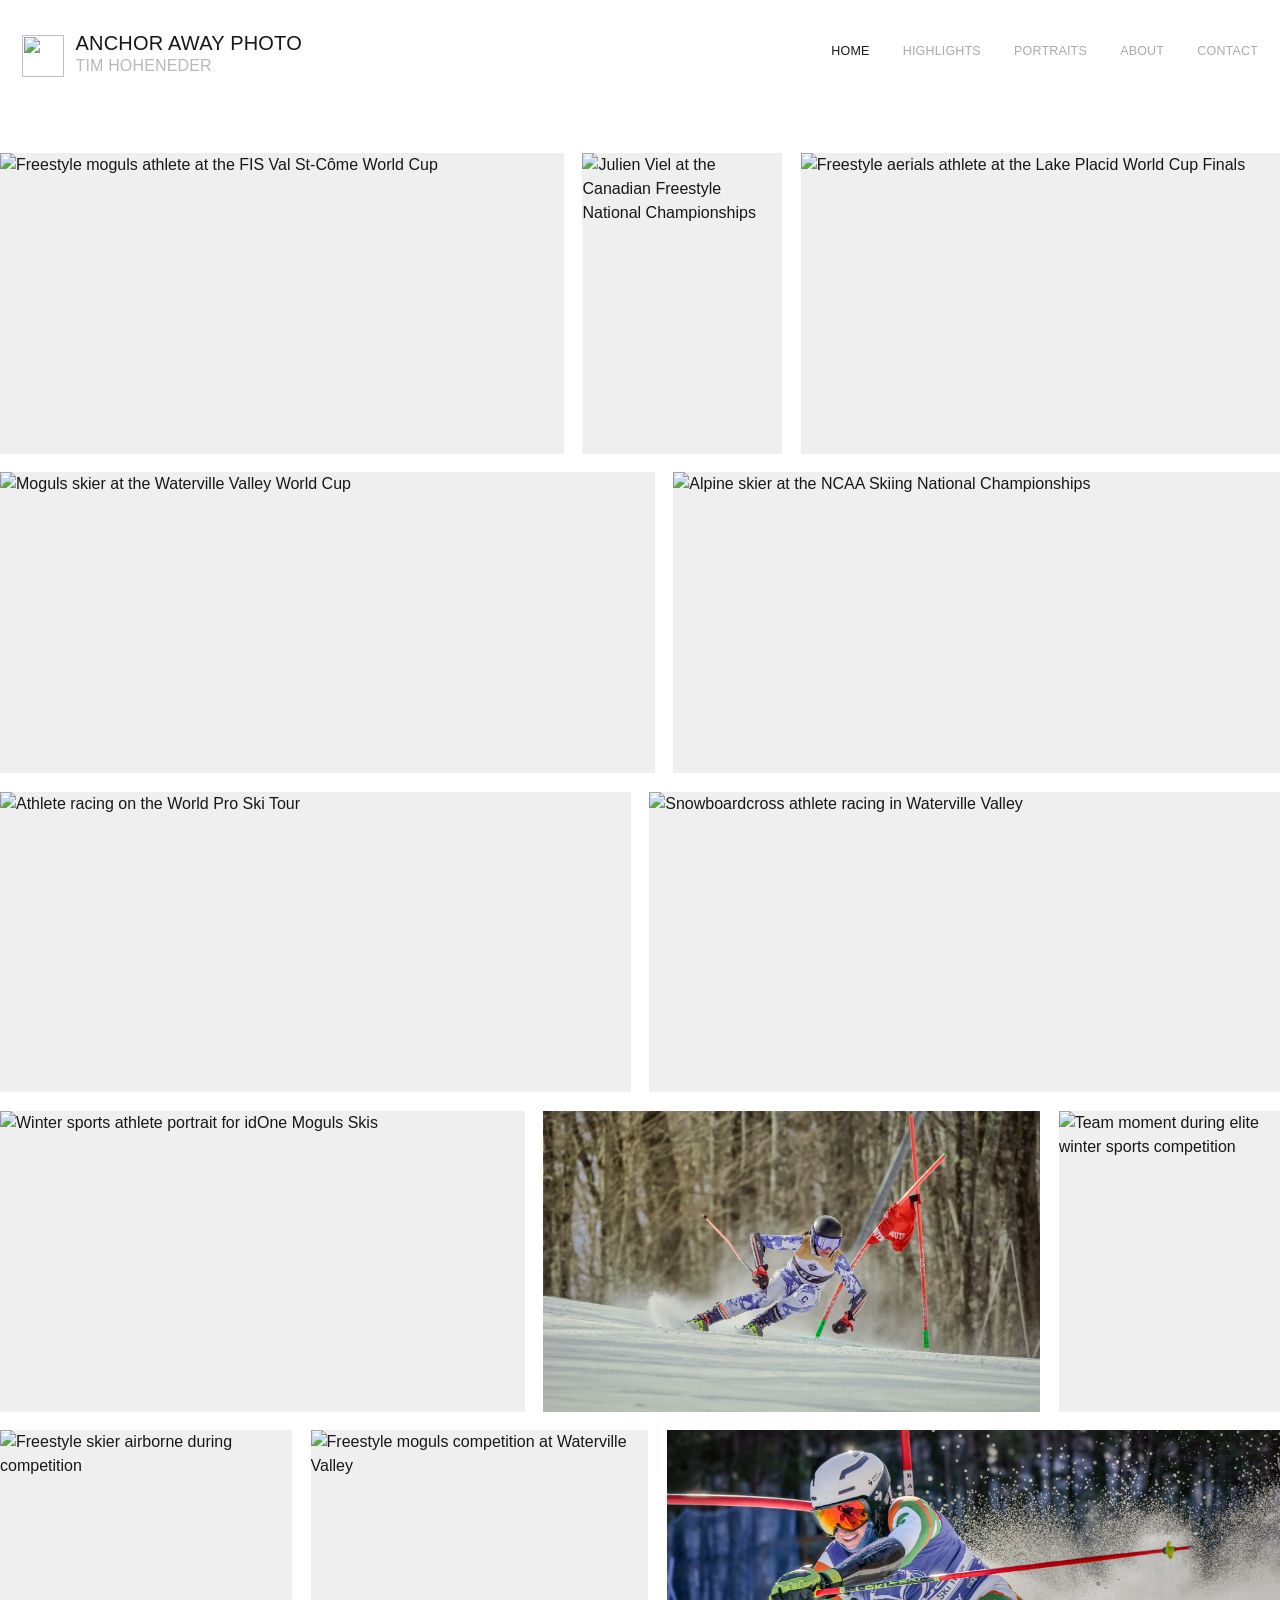
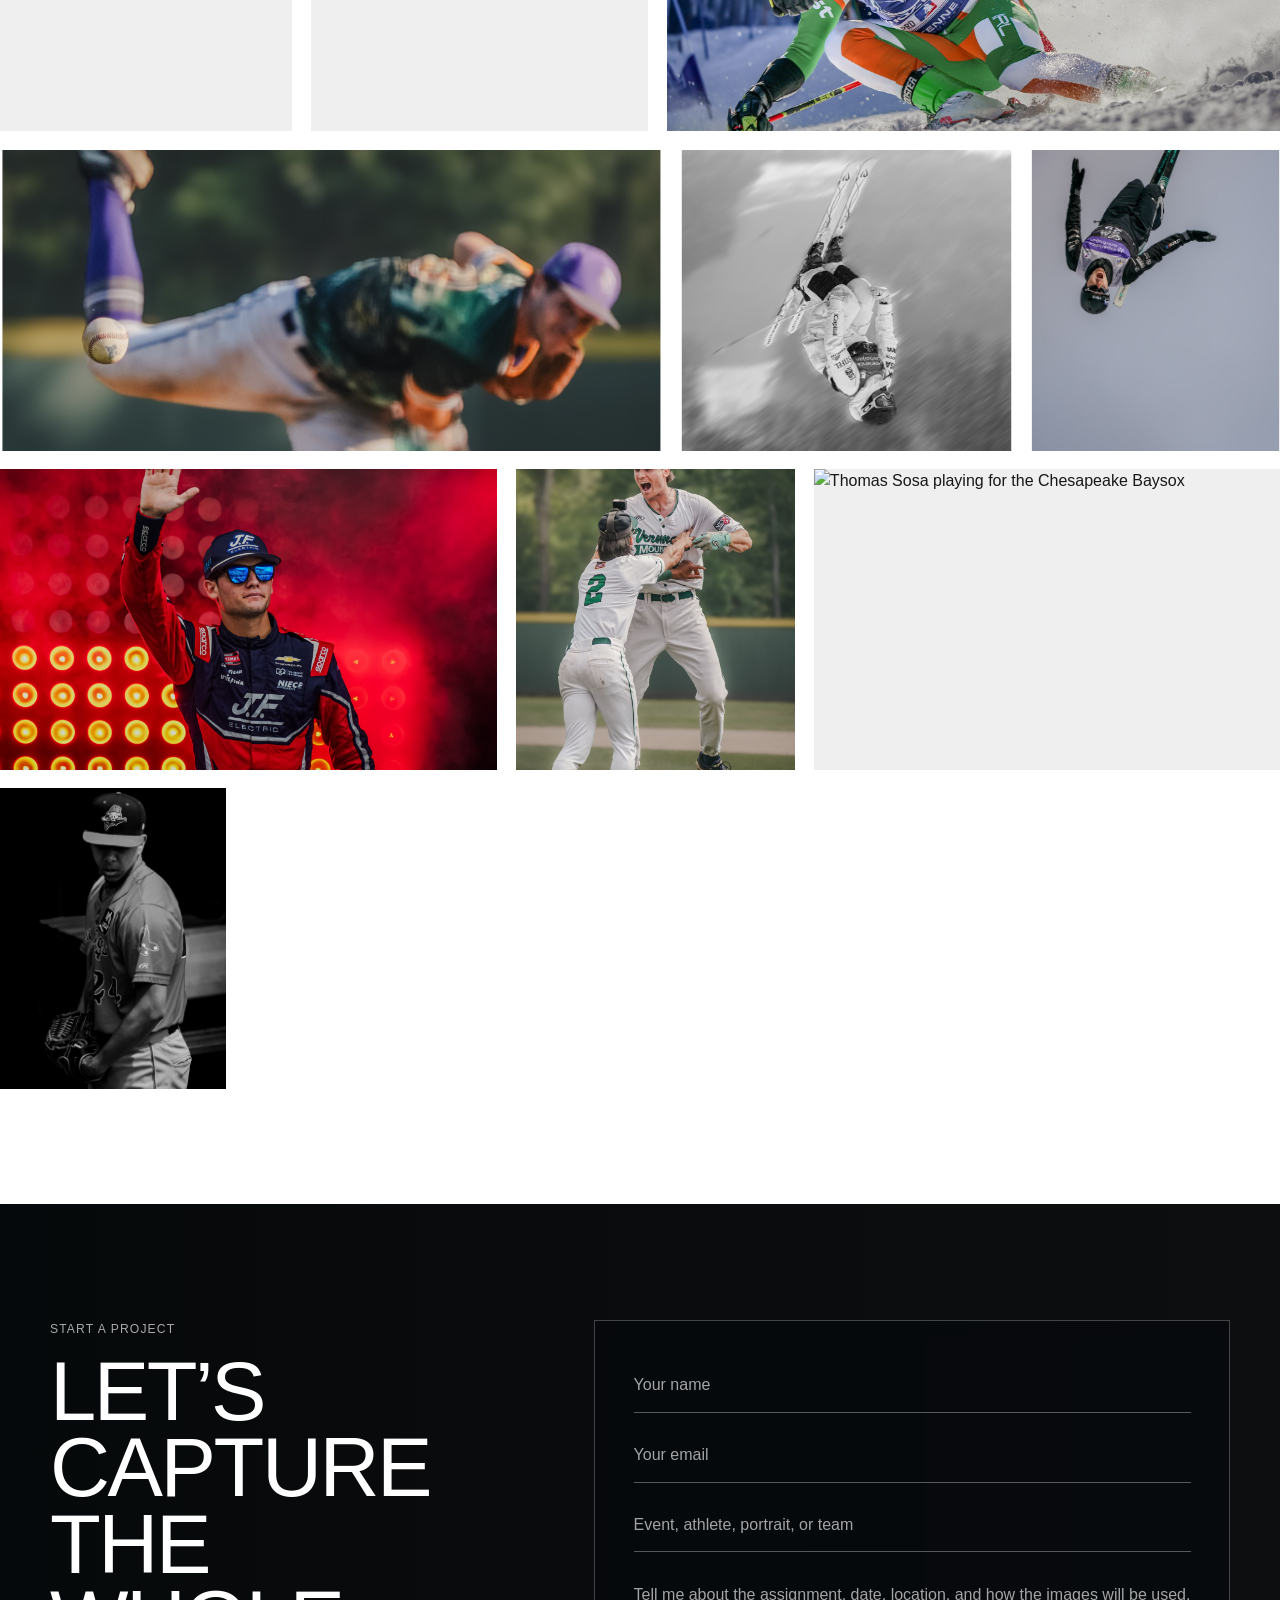
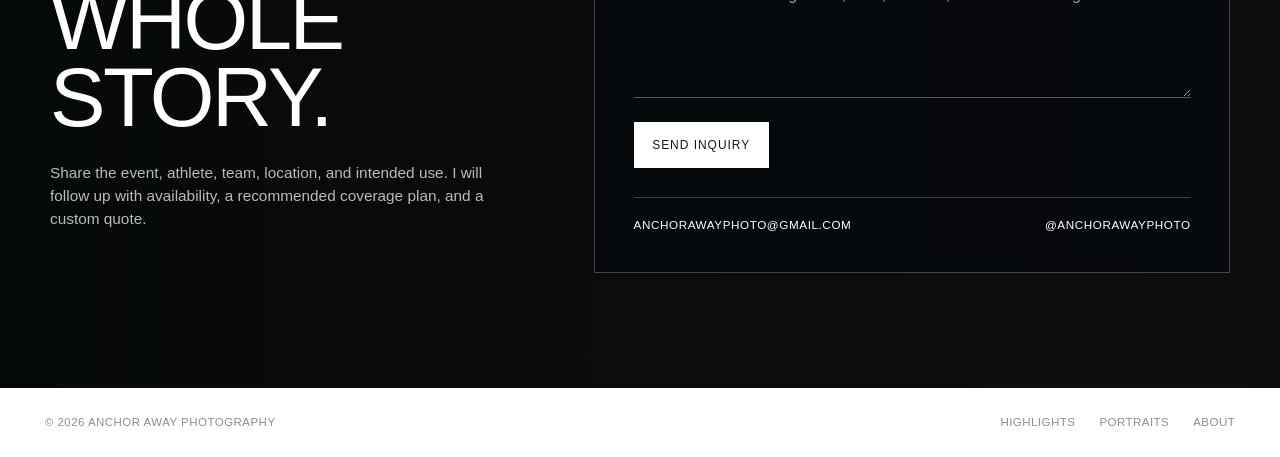
==== commit e7cba1e9: "Update index.html" ====
--- a/index.html
+++ b/index.html
@@ -30,20 +30,20 @@
         <figure class="photo" style="--ratio:1.5" tabindex="0" data-caption="FIS Freestyle Moguls World Cup — Waterville Valley, New Hampshire"><img src="https://anchorawayphoto.com/images/mogul-web-1.jpg" alt="Moguls skier at the Waterville Valley World Cup" loading="lazy" /><figcaption>FIS Freestyle World Cup — Waterville Valley</figcaption></figure>
         <figure class="photo" style="--ratio:1.39" tabindex="0" data-caption="NCAA Skiing National Championships — Dartmouth College"><img src="https://anchorawayphoto.com/images/skiing-2.jpg" alt="Alpine skier at the NCAA Skiing National Championships" loading="lazy" /><figcaption>NCAA Skiing National Championships</figcaption></figure>
         <figure class="photo" style="--ratio:1.5" tabindex="0" data-caption="World Pro Ski Tour — Tenney Mountain, New Hampshire"><img src="https://anchorawayphoto.com/images/skiing-1.jpg" alt="Athlete racing on the World Pro Ski Tour" loading="lazy" /><figcaption>World Pro Ski Tour</figcaption></figure>
-        <figure class="photo" style="--ratio:1.5" tabindex="0" data-caption="Snowboardcross NorAm Tour — Waterville Valley, New Hampshire"><img src="https://anchorawayphoto.com/images/action-1.jpg" alt="Snowboardcross athlete racing in Waterville Valley" loading="lazy" /><figcaption>Snowboardcross NorAm Tour</figcaption></figure>
-        <figure class="photo" style="--ratio:1.25" tabindex="0" data-caption="Thomas Sosa — Chesapeake Baysox"><img src="https://anchorawayphoto.com/images/baseball-1.jpg" alt="Thomas Sosa playing for the Chesapeake Baysox" loading="lazy" /><figcaption>Thomas Sosa — Chesapeake Baysox</figcaption></figure>
-        <figure class="photo" style="--ratio:1.584" tabindex="0" data-caption="Athlete portrait for idOne Moguls Skis"><img src="https://anchorawayphoto.com/images/moguls-2.jpg" alt="Winter sports athlete portrait for idOne Moguls Skis" loading="lazy" /><figcaption>idOne Moguls Skis</figcaption></figure>
-        <figure class="photo" style="--ratio:.668" tabindex="0" data-caption="Between runs at the FIS Freestyle Moguls World Cup"><img src="https://anchorawayphoto.com/images/team.jpg" alt="Team moment during elite winter sports competition" loading="lazy" /><figcaption>Between the Runs</figcaption></figure>
+        <figure class="photo" style="--ratio:1.5" tabindex="0" data-caption="Snowboardcross FIS NorAm Tour — Waterville Valley, New Hampshire"><img src="https://anchorawayphoto.com/images/action-1.jpg" alt="Snowboardcross athlete racing in Waterville Valley" loading="lazy" /><figcaption>Snowboardcross NorAm Tour</figcaption></figure>
+        <figure class="photo" style="--ratio:1.584" tabindex="0" data-caption="idOne Moguls Skis"><img src="https://anchorawayphoto.com/images/moguls-2.jpg" alt="Winter sports athlete portrait for idOne Moguls Skis" loading="lazy" /><figcaption>idOne Moguls Skis</figcaption></figure>
+        <figure class="photo" style="--ratio:1.5" tabindex="0" data-caption="NCAA Skiing National Championships — Dartmouth College"><img src="images/ncaachamp_1.jpg" alt="NCAA alpine skier racing through a red gate" loading="lazy" /><figcaption>NCAA Alpine Skiing Championships</figcaption></figure>
+        <figure class="photo" style="--ratio:.668" tabindex="0" data-caption="FIS Freestyle Moguls World Cup — Waterville Valley"><img src="https://anchorawayphoto.com/images/team.jpg" alt="Team moment during elite winter sports competition" loading="lazy" /><figcaption>Between the Runs</figcaption></figure>
         <figure class="photo" style="--ratio:.714" tabindex="0" data-caption="Canadian Freestyle National Championships"><img src="https://anchorawayphoto.com/images/jump-1.jpg" alt="Freestyle skier airborne during competition" loading="lazy" /><figcaption>Built for Flight</figcaption></figure>
         <figure class="photo" style="--ratio:.825" tabindex="0" data-caption="FIS Freestyle Moguls World Cup — Waterville Valley"><img src="https://anchorawayphoto.com/images/waterville-1.jpg" alt="Freestyle moguls competition at Waterville Valley" loading="lazy" /><figcaption>Waterville Valley</figcaption></figure>
-        <figure class="photo" style="--ratio:1.5" tabindex="0" data-caption="NECBL pitcher — summer baseball"><img src="images/NECBLPitcher_1.jpg.jpg" alt="NECBL pitcher finishing his delivery with the baseball in the foreground" loading="lazy" /><figcaption>NECBL Pitcher</figcaption></figure>
-        <figure class="photo" style="--ratio:.751" tabindex="0" data-caption="Freestyle moguls — black and white"><img src="images/MogulsBW_1.jpe.jpg" alt="Black-and-white photograph of a freestyle moguls skier inverted in the air" loading="lazy" /><figcaption>Freestyle Moguls</figcaption></figure>
-        <figure class="photo" style="--ratio:.565" tabindex="0" data-caption="FIS Freestyle Aerials"><img src="images/FISAerials_1.jpg.jpg" alt="FIS aerials skier inverted against a gray sky" loading="lazy" /><figcaption>FIS Freestyle Aerials</figcaption></figure>
-        <figure class="photo" style="--ratio:1.333" tabindex="0" data-caption="NASCAR driver introductions"><img src="images/NASCARintro_1.jpg.jpg" alt="NASCAR driver waving during introductions against a vivid red background" loading="lazy" /><figcaption>NASCAR Introductions</figcaption></figure>
-        <figure class="photo" style="--ratio:.75" tabindex="0" data-caption="NECBL Home Run Derby celebration"><img src="images/NECBLderby_1.jpg.jpg" alt="NECBL teammates celebrating during the home run derby" loading="lazy" /><figcaption>NECBL Home Run Derby</figcaption></figure>
-        <figure class="photo" style="--ratio:.75" tabindex="0" data-caption="Portland Sea Dogs pitcher — black and white"><img src="images/seadogspitcher_1.jpg.jpg" alt="Black-and-white portrait of a Portland Sea Dogs pitcher on the mound" loading="lazy" /><figcaption>Portland Sea Dogs</figcaption></figure>
-        <figure class="photo" style="--ratio:1.5" tabindex="0" data-caption="NCAA Alpine Skiing Championships"><img src="images/ncaachamp_1.jpg.jpg" alt="NCAA alpine skier racing through a red gate" loading="lazy" /><figcaption>NCAA Alpine Skiing Championships</figcaption></figure>
-        <figure class="photo" style="--ratio:1.5" tabindex="0" data-caption="World Pro Ski Tour"><img src="images/worldproski_1.jpg.jpg" alt="World Pro Ski Tour racer carving through a spray of snow" loading="lazy" /><figcaption>World Pro Ski Tour</figcaption></figure>
+         <figure class="photo" style="--ratio:1.5" tabindex="0" data-caption="World Pro Ski Tour— Tenney Mountain, New Hampshire"><img src="images/worldproski_1.jpg" alt="World Pro Ski Tour racer carving through a spray of snow" loading="lazy" /><figcaption>World Pro Ski Tour</figcaption></figure>
+        <figure class="photo" style="--ratio:1.5" tabindex="0" data-caption="NECBL All-Star Game"><img src="images/NECBLPitcher_1.jpg" alt="NECBL pitcher finishing his delivery with the baseball in the foreground" loading="lazy" /><figcaption>NECBL Pitcher</figcaption></figure>
+        <figure class="photo" style="--ratio:.751" tabindex="0" data-caption="FIS Freestyle Moguls World Cup — Waterville Valley"><img src="images/MogulsBW_1.jpg" alt="Black-and-white photograph of a freestyle moguls skier inverted in the air" loading="lazy" /><figcaption>Freestyle Moguls</figcaption></figure>
+        <figure class="photo" style="--ratio:.565" tabindex="0" data-caption="FIS Freestyle Aerials"><img src="images/FISAerials_1.jpg" alt="FIS aerials skier inverted against a gray sky" loading="lazy" /><figcaption>FIS Freestyle Aerials</figcaption></figure>
+        <figure class="photo" style="--ratio:1.333" tabindex="0" data-caption="NASCAR Craftsman Trucks Series"><img src="images/NASCARintro_1.jpg" alt="NASCAR driver waving during introductions against a vivid red background" loading="lazy" /><figcaption>NASCAR Introductions</figcaption></figure>
+        <figure class="photo" style="--ratio:.75" tabindex="0" data-caption="NECBL Home Run Derby"><img src="images/NECBLderby_1.jpg" alt="NECBL teammates celebrating during the home run derby" loading="lazy" /><figcaption>NECBL Home Run Derby</figcaption></figure>
+        <figure class="photo" style="--ratio:1.25" tabindex="0" data-caption="Thomas Sosa — Chesapeake Baysox"><img src="https://anchorawayphoto.com/images/baseball-1.jpg" alt="Thomas Sosa playing for the Chesapeake Baysox" loading="lazy" /><figcaption>Thomas Sosa — Chesapeake Baysox</figcaption></figure>
+        <figure class="photo" style="--ratio:.75" tabindex="0" data-caption="Jedixson Paez — Portland Sea Dogs"><img src="images/seadogspitcher_1.jpg" alt="Black-and-white portrait of a Portland Sea Dogs pitcher on the mound" loading="lazy" /><figcaption>Portland Sea Dogs</figcaption></figure>
       </div>
     </section>
 
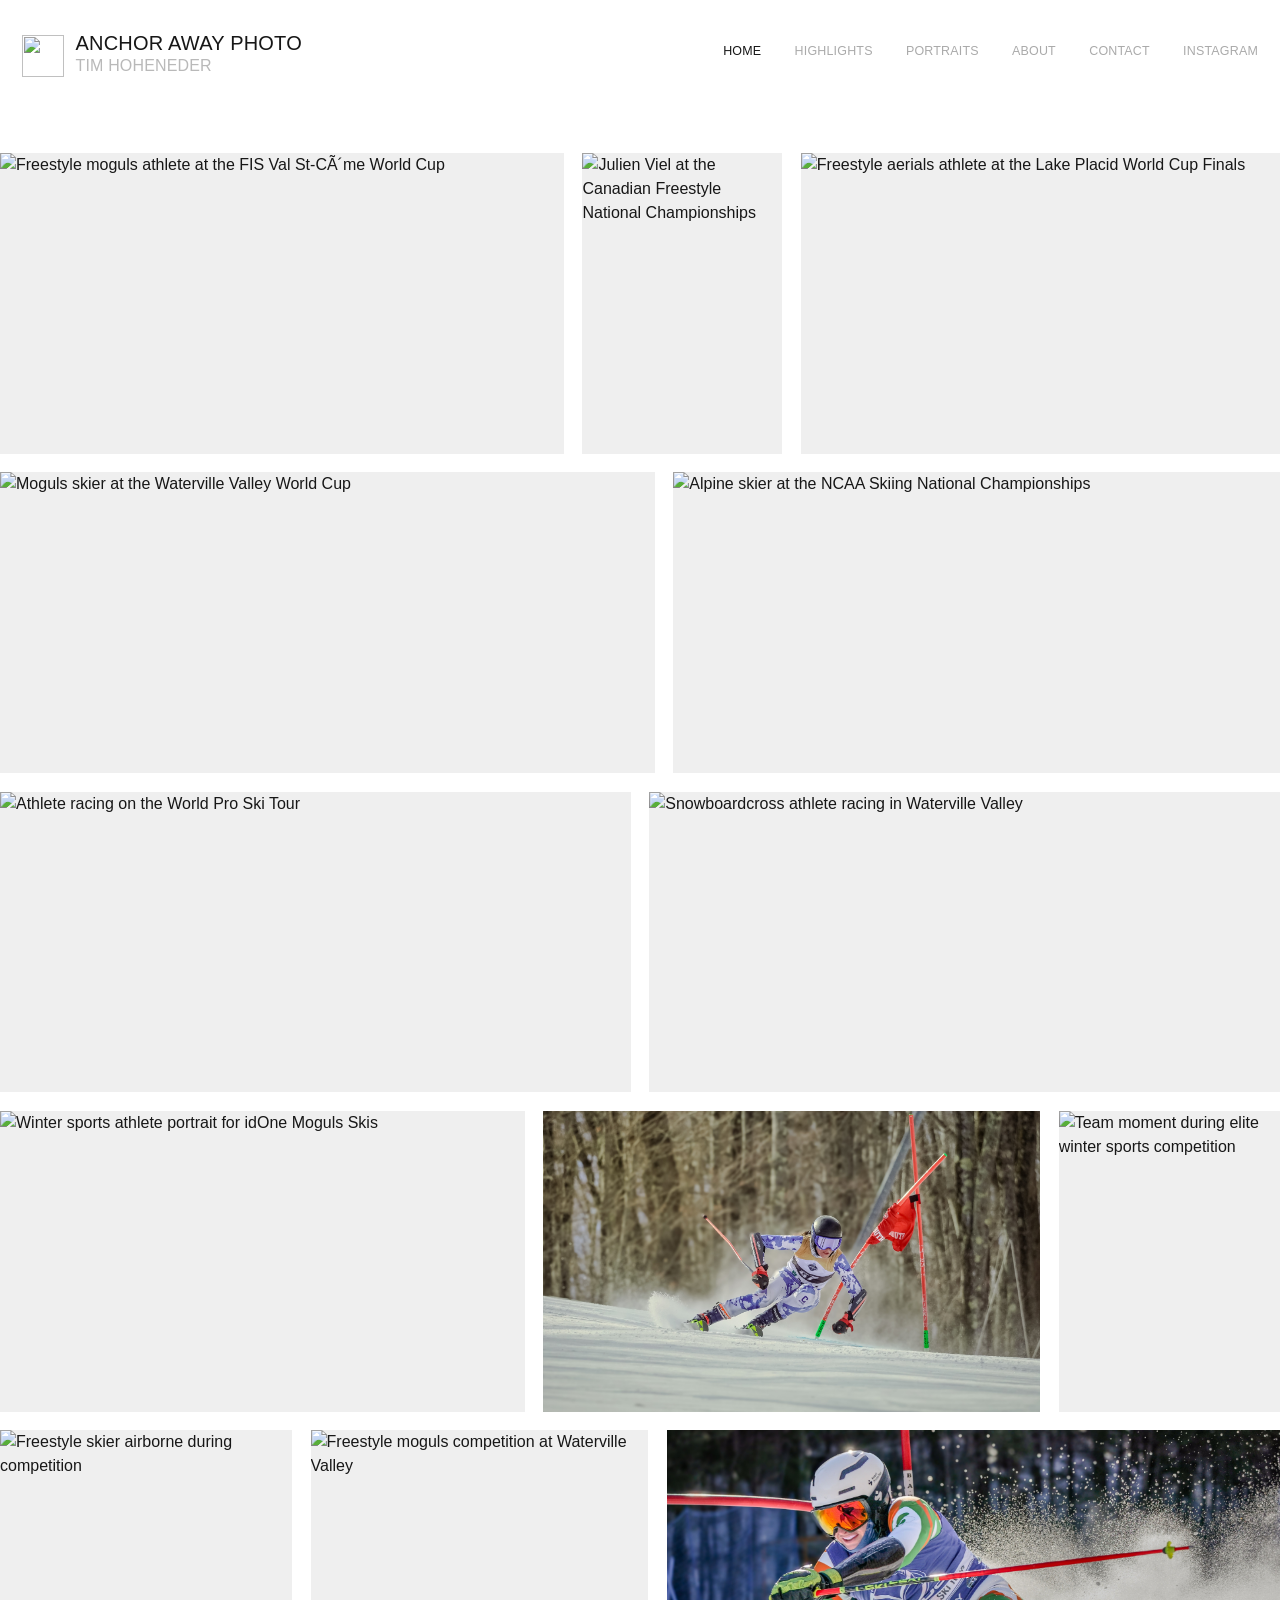
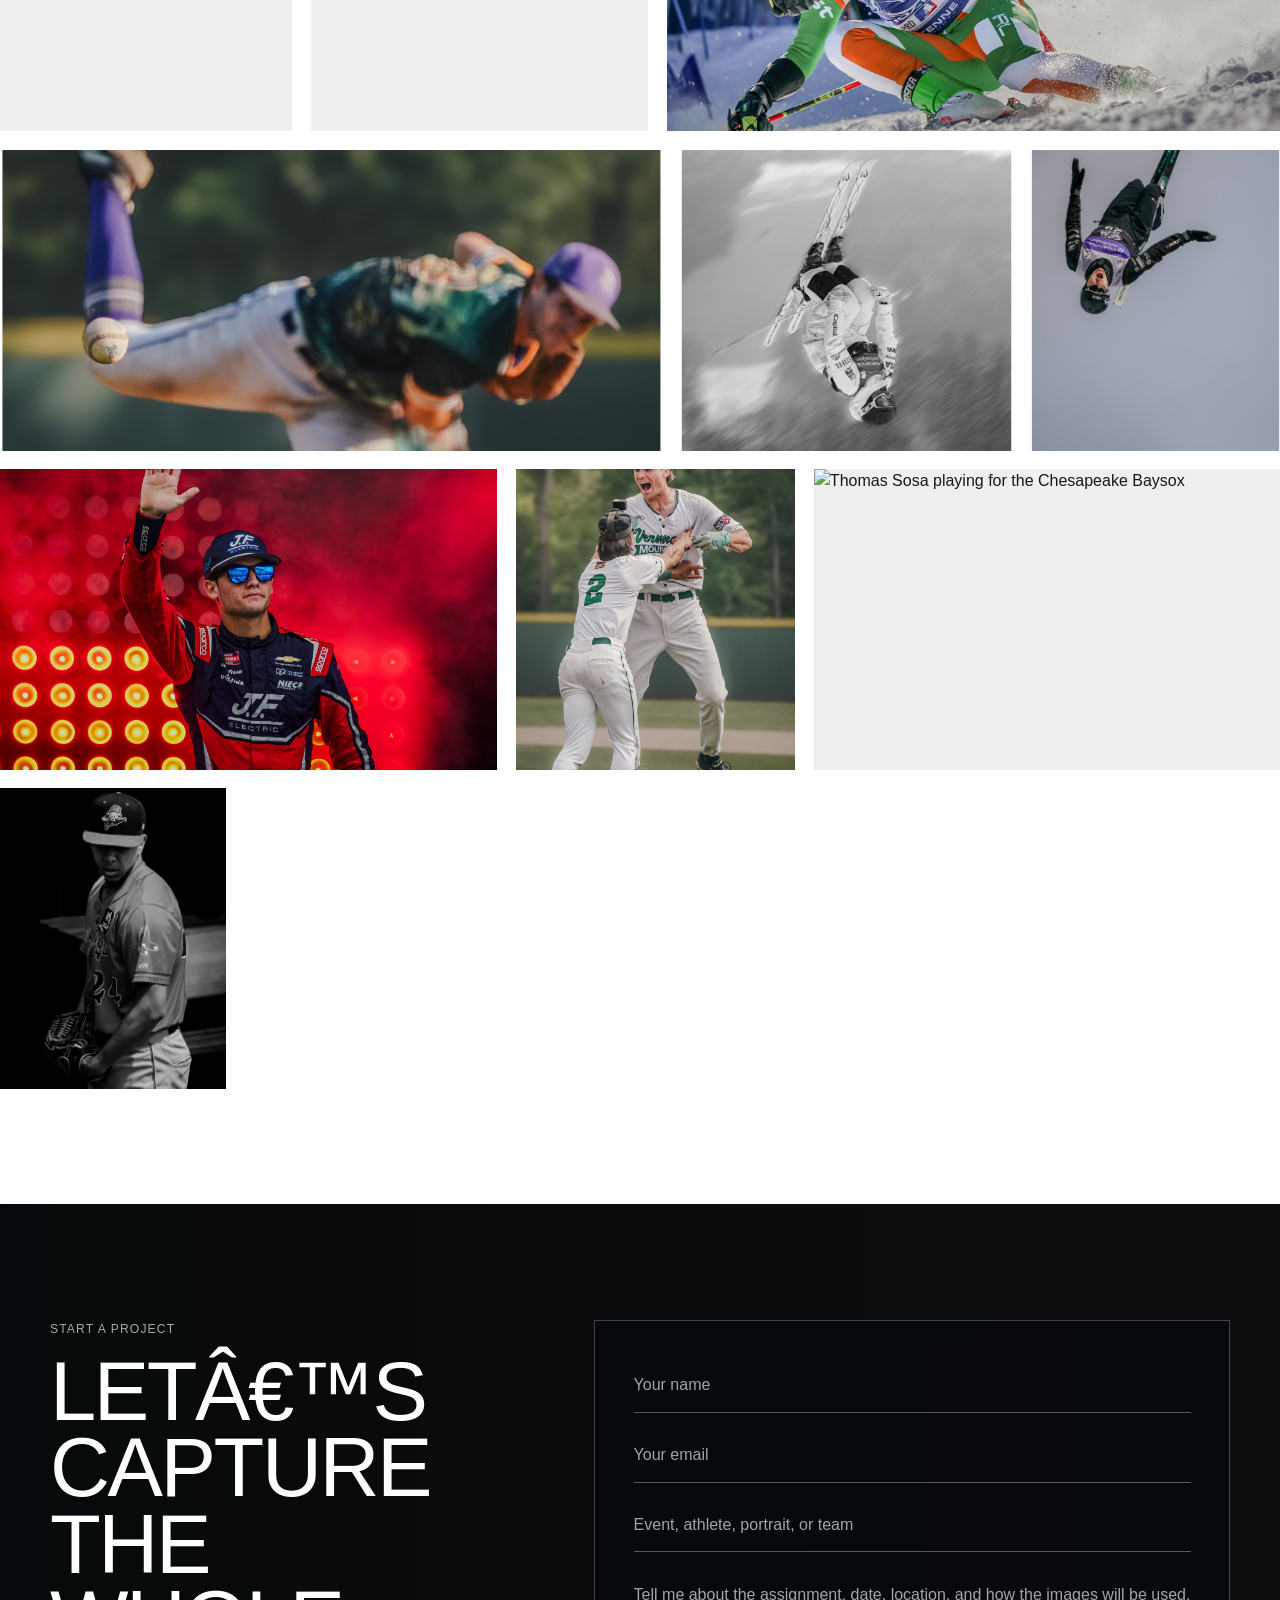
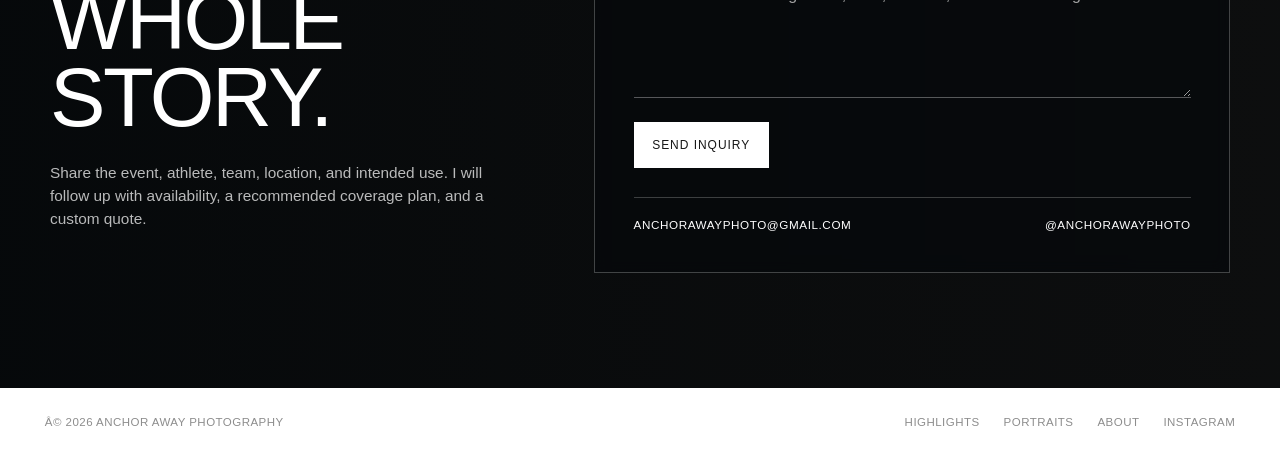
==== commit d03f4c1a: "Update index.html" ====
--- a/index.html
+++ b/index.html
@@ -6,6 +6,7 @@
   <title>Anchor Away Photo | Sports & Portrait Photography</title>
   <meta name="description" content="New Hampshire sports and portrait photography by Tim Hoheneder." />
   <link rel="icon" type="image/png" href="https://anchorawayphoto.com/images/favicon.png" />
+  <link rel="me" href="https://www.instagram.com/anchorawayphoto/" />
   <meta property="og:type" content="website" /><meta property="og:title" content="Anchor Away Photo" /><meta property="og:image" content="https://anchorawayphoto.com/images/hero-web.jpg" />
   <meta name="twitter:card" content="summary_large_image" /><meta name="twitter:image" content="https://anchorawayphoto.com/images/hero-web.jpg" />
   <link rel="stylesheet" href="styles.css" />
@@ -15,44 +16,43 @@
   <header class="site-header">
     <div class="nav-wrap">
       <a class="brand" href="index.html" aria-label="Anchor Away Photo home"><img src="https://anchorawayphoto.com/images/favicon.png" alt="" /><span class="brand-copy"><span class="brand-name">Anchor Away Photo</span><span class="brand-role">Tim Hoheneder</span></span></a>
-      <nav class="desktop-nav" aria-label="Primary navigation"><a href="index.html" aria-current="page">Home</a><a href="highlights.html">Highlights</a><a href="portraits.html">Portraits</a><a href="about.html">About</a><a href="#contact">Contact</a></nav>
+      <nav class="desktop-nav" aria-label="Primary navigation"><a href="index.html" aria-current="page">Home</a><a href="highlights.html">Highlights</a><a href="portraits.html">Portraits</a><a href="about.html">About</a><a href="#contact">Contact</a><a href="https://www.instagram.com/anchorawayphoto/" target="_blank" rel="noopener noreferrer" aria-label="Follow Anchor Away Photo on Instagram">Instagram</a></nav>
       <button class="menu-toggle" id="menuToggle" type="button" aria-expanded="false" aria-controls="mobileMenu" aria-label="Open menu"><span></span><span></span></button>
     </div>
   </header>
-  <div class="mobile-menu" id="mobileMenu" aria-hidden="true"><nav aria-label="Mobile navigation"><a href="index.html" aria-current="page">Home</a><a href="highlights.html">Highlights</a><a href="portraits.html">Portraits</a><a href="about.html">About</a><a href="#contact">Contact</a></nav></div>
+  <div class="mobile-menu" id="mobileMenu" aria-hidden="true"><nav aria-label="Mobile navigation"><a href="index.html" aria-current="page">Home</a><a href="highlights.html">Highlights</a><a href="portraits.html">Portraits</a><a href="about.html">About</a><a href="#contact">Contact</a><a href="https://www.instagram.com/anchorawayphoto/" target="_blank" rel="noopener noreferrer" aria-label="Follow Anchor Away Photo on Instagram">Instagram</a></nav></div>
 
   <main>
     <section class="gallery-shell" id="portfolio" aria-label="Selected photography">
       <div class="photo-wall">
-        <figure class="photo" style="--ratio:1.764" tabindex="0" data-caption="FIS Freestyle Moguls World Cup — Val St-Côme, Québec"><img src="https://anchorawayphoto.com/images/aerial-web-2.jpg" alt="Freestyle moguls athlete at the FIS Val St-Côme World Cup" loading="eager" /><figcaption>FIS Freestyle World Cup — Val St-Côme</figcaption></figure>
-        <figure class="photo" style="--ratio:.625" tabindex="0" data-caption="Canadian Freestyle National Championships — Saint-Sauveur, Québec"><img src="https://anchorawayphoto.com/images/portrait-web-1.jpg" alt="Julien Viel at the Canadian Freestyle National Championships" loading="eager" /><figcaption>Canadian Freestyle National Championships</figcaption></figure>
-        <figure class="photo" style="--ratio:1.499" tabindex="0" data-caption="FIS Freestyle Aerials World Cup Finals — Lake Placid, New York"><img src="https://anchorawayphoto.com/images/aerial-3.jpg" alt="Freestyle aerials athlete at the Lake Placid World Cup Finals" loading="eager" /><figcaption>FIS Freestyle Aerials World Cup Finals</figcaption></figure>
-        <figure class="photo" style="--ratio:1.5" tabindex="0" data-caption="FIS Freestyle Moguls World Cup — Waterville Valley, New Hampshire"><img src="https://anchorawayphoto.com/images/mogul-web-1.jpg" alt="Moguls skier at the Waterville Valley World Cup" loading="lazy" /><figcaption>FIS Freestyle World Cup — Waterville Valley</figcaption></figure>
-        <figure class="photo" style="--ratio:1.39" tabindex="0" data-caption="NCAA Skiing National Championships — Dartmouth College"><img src="https://anchorawayphoto.com/images/skiing-2.jpg" alt="Alpine skier at the NCAA Skiing National Championships" loading="lazy" /><figcaption>NCAA Skiing National Championships</figcaption></figure>
-        <figure class="photo" style="--ratio:1.5" tabindex="0" data-caption="World Pro Ski Tour — Tenney Mountain, New Hampshire"><img src="https://anchorawayphoto.com/images/skiing-1.jpg" alt="Athlete racing on the World Pro Ski Tour" loading="lazy" /><figcaption>World Pro Ski Tour</figcaption></figure>
-        <figure class="photo" style="--ratio:1.5" tabindex="0" data-caption="Snowboardcross FIS NorAm Tour — Waterville Valley, New Hampshire"><img src="https://anchorawayphoto.com/images/action-1.jpg" alt="Snowboardcross athlete racing in Waterville Valley" loading="lazy" /><figcaption>Snowboardcross NorAm Tour</figcaption></figure>
+        <figure class="photo" style="--ratio:1.764" tabindex="0" data-caption="FIS Freestyle Moguls World Cup â€” Val St-CÃ´me, QuÃ©bec"><img src="https://anchorawayphoto.com/images/aerial-web-2.jpg" alt="Freestyle moguls athlete at the FIS Val St-CÃ´me World Cup" loading="eager" /><figcaption>FIS Freestyle World Cup â€” Val St-CÃ´me</figcaption></figure>
+        <figure class="photo" style="--ratio:.625" tabindex="0" data-caption="Canadian Freestyle National Championships â€” Saint-Sauveur, QuÃ©bec"><img src="https://anchorawayphoto.com/images/portrait-web-1.jpg" alt="Julien Viel at the Canadian Freestyle National Championships" loading="eager" /><figcaption>Canadian Freestyle National Championships</figcaption></figure>
+        <figure class="photo" style="--ratio:1.499" tabindex="0" data-caption="FIS Freestyle Aerials World Cup Finals â€” Lake Placid, New York"><img src="https://anchorawayphoto.com/images/aerial-3.jpg" alt="Freestyle aerials athlete at the Lake Placid World Cup Finals" loading="eager" /><figcaption>FIS Freestyle Aerials World Cup Finals</figcaption></figure>
+        <figure class="photo" style="--ratio:1.5" tabindex="0" data-caption="FIS Freestyle Moguls World Cup â€” Waterville Valley, New Hampshire"><img src="https://anchorawayphoto.com/images/mogul-web-1.jpg" alt="Moguls skier at the Waterville Valley World Cup" loading="lazy" /><figcaption>FIS Freestyle World Cup â€” Waterville Valley</figcaption></figure>
+        <figure class="photo" style="--ratio:1.39" tabindex="0" data-caption="NCAA Skiing National Championships â€” Dartmouth College"><img src="https://anchorawayphoto.com/images/skiing-2.jpg" alt="Alpine skier at the NCAA Skiing National Championships" loading="lazy" /><figcaption>NCAA Skiing National Championships</figcaption></figure>
+        <figure class="photo" style="--ratio:1.5" tabindex="0" data-caption="World Pro Ski Tour â€” Tenney Mountain, New Hampshire"><img src="https://anchorawayphoto.com/images/skiing-1.jpg" alt="Athlete racing on the World Pro Ski Tour" loading="lazy" /><figcaption>World Pro Ski Tour</figcaption></figure>
+        <figure class="photo" style="--ratio:1.5" tabindex="0" data-caption="Snowboardcross FIS NorAm Tour â€” Waterville Valley, New Hampshire"><img src="https://anchorawayphoto.com/images/action-1.jpg" alt="Snowboardcross athlete racing in Waterville Valley" loading="lazy" /><figcaption>Snowboardcross NorAm Tour</figcaption></figure>
         <figure class="photo" style="--ratio:1.584" tabindex="0" data-caption="idOne Moguls Skis"><img src="https://anchorawayphoto.com/images/moguls-2.jpg" alt="Winter sports athlete portrait for idOne Moguls Skis" loading="lazy" /><figcaption>idOne Moguls Skis</figcaption></figure>
-        <figure class="photo" style="--ratio:1.5" tabindex="0" data-caption="NCAA Skiing National Championships — Dartmouth College"><img src="images/ncaachamp_1.jpg" alt="NCAA alpine skier racing through a red gate" loading="lazy" /><figcaption>NCAA Alpine Skiing Championships</figcaption></figure>
-        <figure class="photo" style="--ratio:.668" tabindex="0" data-caption="FIS Freestyle Moguls World Cup — Waterville Valley"><img src="https://anchorawayphoto.com/images/team.jpg" alt="Team moment during elite winter sports competition" loading="lazy" /><figcaption>Between the Runs</figcaption></figure>
+        <figure class="photo" style="--ratio:1.5" tabindex="0" data-caption="NCAA Skiing National Championships â€” Dartmouth College"><img src="images/ncaachamp_1.jpg" alt="NCAA alpine skier racing through a red gate" loading="lazy" /><figcaption>NCAA Alpine Skiing Championships</figcaption></figure>
+        <figure class="photo" style="--ratio:.668" tabindex="0" data-caption="FIS Freestyle Moguls World Cup â€” Waterville Valley"><img src="https://anchorawayphoto.com/images/team.jpg" alt="Team moment during elite winter sports competition" loading="lazy" /><figcaption>Between the Runs</figcaption></figure>
         <figure class="photo" style="--ratio:.714" tabindex="0" data-caption="Canadian Freestyle National Championships"><img src="https://anchorawayphoto.com/images/jump-1.jpg" alt="Freestyle skier airborne during competition" loading="lazy" /><figcaption>Built for Flight</figcaption></figure>
-        <figure class="photo" style="--ratio:.825" tabindex="0" data-caption="FIS Freestyle Moguls World Cup — Waterville Valley"><img src="https://anchorawayphoto.com/images/waterville-1.jpg" alt="Freestyle moguls competition at Waterville Valley" loading="lazy" /><figcaption>Waterville Valley</figcaption></figure>
-         <figure class="photo" style="--ratio:1.5" tabindex="0" data-caption="World Pro Ski Tour— Tenney Mountain, New Hampshire"><img src="images/worldproski_1.jpg" alt="World Pro Ski Tour racer carving through a spray of snow" loading="lazy" /><figcaption>World Pro Ski Tour</figcaption></figure>
+        <figure class="photo" style="--ratio:.825" tabindex="0" data-caption="FIS Freestyle Moguls World Cup â€” Waterville Valley"><img src="https://anchorawayphoto.com/images/waterville-1.jpg" alt="Freestyle moguls competition at Waterville Valley" loading="lazy" /><figcaption>Waterville Valley</figcaption></figure>
+         <figure class="photo" style="--ratio:1.5" tabindex="0" data-caption="World Pro Ski Tourâ€” Tenney Mountain, New Hampshire"><img src="images/worldproski_1.jpg" alt="World Pro Ski Tour racer carving through a spray of snow" loading="lazy" /><figcaption>World Pro Ski Tour</figcaption></figure>
         <figure class="photo" style="--ratio:1.5" tabindex="0" data-caption="NECBL All-Star Game"><img src="images/NECBLPitcher_1.jpg" alt="NECBL pitcher finishing his delivery with the baseball in the foreground" loading="lazy" /><figcaption>NECBL Pitcher</figcaption></figure>
-        <figure class="photo" style="--ratio:.751" tabindex="0" data-caption="FIS Freestyle Moguls World Cup — Waterville Valley"><img src="images/MogulsBW_1.jpg" alt="Black-and-white photograph of a freestyle moguls skier inverted in the air" loading="lazy" /><figcaption>Freestyle Moguls</figcaption></figure>
+        <figure class="photo" style="--ratio:.751" tabindex="0" data-caption="FIS Freestyle Moguls World Cup â€” Waterville Valley"><img src="images/MogulsBW_1.jpg" alt="Black-and-white photograph of a freestyle moguls skier inverted in the air" loading="lazy" /><figcaption>Freestyle Moguls</figcaption></figure>
         <figure class="photo" style="--ratio:.565" tabindex="0" data-caption="FIS Freestyle Aerials"><img src="images/FISAerials_1.jpg" alt="FIS aerials skier inverted against a gray sky" loading="lazy" /><figcaption>FIS Freestyle Aerials</figcaption></figure>
         <figure class="photo" style="--ratio:1.333" tabindex="0" data-caption="NASCAR Craftsman Trucks Series"><img src="images/NASCARintro_1.jpg" alt="NASCAR driver waving during introductions against a vivid red background" loading="lazy" /><figcaption>NASCAR Introductions</figcaption></figure>
         <figure class="photo" style="--ratio:.75" tabindex="0" data-caption="NECBL Home Run Derby"><img src="images/NECBLderby_1.jpg" alt="NECBL teammates celebrating during the home run derby" loading="lazy" /><figcaption>NECBL Home Run Derby</figcaption></figure>
-        <figure class="photo" style="--ratio:1.25" tabindex="0" data-caption="Thomas Sosa — Chesapeake Baysox"><img src="https://anchorawayphoto.com/images/baseball-1.jpg" alt="Thomas Sosa playing for the Chesapeake Baysox" loading="lazy" /><figcaption>Thomas Sosa — Chesapeake Baysox</figcaption></figure>
-        <figure class="photo" style="--ratio:.75" tabindex="0" data-caption="Jedixson Paez — Portland Sea Dogs"><img src="images/seadogspitcher_1.jpg" alt="Black-and-white portrait of a Portland Sea Dogs pitcher on the mound" loading="lazy" /><figcaption>Portland Sea Dogs</figcaption></figure>
+        <figure class="photo" style="--ratio:1.25" tabindex="0" data-caption="Thomas Sosa â€” Chesapeake Baysox"><img src="https://anchorawayphoto.com/images/baseball-1.jpg" alt="Thomas Sosa playing for the Chesapeake Baysox" loading="lazy" /><figcaption>Thomas Sosa â€” Chesapeake Baysox</figcaption></figure>
+        <figure class="photo" style="--ratio:.75" tabindex="0" data-caption="Jedixson Paez â€” Portland Sea Dogs"><img src="images/seadogspitcher_1.jpg" alt="Black-and-white portrait of a Portland Sea Dogs pitcher on the mound" loading="lazy" /><figcaption>Portland Sea Dogs</figcaption></figure>
       </div>
     </section>
 
-    <section class="contact-section contact-section--portrait-banner" id="contact"><div class="contact-grid"><div class="contact-copy"><p class="kicker">Start a Project</p><h2>Let’s capture the whole story.</h2><p>Share the event, athlete, team, location, and intended use. I will follow up with availability, a recommended coverage plan, and a custom quote.</p></div><div class="contact-card"><form class="contact-form" data-page="Home"><input type="text" name="name" autocomplete="name" placeholder="Your name" aria-label="Your name" required /><input type="email" name="email" autocomplete="email" placeholder="Your email" aria-label="Your email" required /><input type="text" name="project" placeholder="Event, athlete, portrait, or team" aria-label="Project type" required /><textarea name="message" placeholder="Tell me about the assignment, date, location, and how the images will be used." aria-label="Assignment details" required></textarea><button type="submit">Send Inquiry</button></form><div class="contact-direct"><a href="mailto:AnchorAwayPhoto@gmail.com">AnchorAwayPhoto@gmail.com</a><a href="https://instagram.com/AnchorAwayPhoto" target="_blank" rel="noopener noreferrer">@AnchorAwayPhoto</a></div></div></div></section>
+    <section class="contact-section contact-section--portrait-banner" id="contact"><div class="contact-grid"><div class="contact-copy"><p class="kicker">Start a Project</p><h2>Letâ€™s capture the whole story.</h2><p>Share the event, athlete, team, location, and intended use. I will follow up with availability, a recommended coverage plan, and a custom quote.</p></div><div class="contact-card"><form class="contact-form" data-page="Home"><input type="text" name="name" autocomplete="name" placeholder="Your name" aria-label="Your name" required /><input type="email" name="email" autocomplete="email" placeholder="Your email" aria-label="Your email" required /><input type="text" name="project" placeholder="Event, athlete, portrait, or team" aria-label="Project type" required /><textarea name="message" placeholder="Tell me about the assignment, date, location, and how the images will be used." aria-label="Assignment details" required></textarea><button type="submit">Send Inquiry</button></form><div class="contact-direct"><a href="mailto:AnchorAwayPhoto@gmail.com">AnchorAwayPhoto@gmail.com</a><a href="https://www.instagram.com/anchorawayphoto/" target="_blank" rel="noopener noreferrer" aria-label="Follow Anchor Away Photo on Instagram">@AnchorAwayPhoto</a></div></div></div></section>
   </main>
 
-  <footer class="site-footer"><div class="footer-grid"><span>© <span data-year></span> Anchor Away Photography</span><div class="footer-links"><a href="highlights.html">Highlights</a><a href="portraits.html">Portraits</a><a href="about.html">About</a></div></div></footer>
-  <div class="lightbox" id="lightbox" role="dialog" aria-modal="true" aria-label="Expanded photograph" aria-hidden="true"><button class="lightbox-btn lightbox-close" id="lightboxClose" type="button" aria-label="Close">×</button><button class="lightbox-btn lightbox-prev" id="lightboxPrev" type="button" aria-label="Previous">←</button><figure class="lightbox-figure"><img id="lightboxImage" src="" alt="" /><figcaption id="lightboxCaption"></figcaption></figure><button class="lightbox-btn lightbox-next" id="lightboxNext" type="button" aria-label="Next">→</button></div>
+  <footer class="site-footer"><div class="footer-grid"><span>Â© <span data-year></span> Anchor Away Photography</span><div class="footer-links"><a href="highlights.html">Highlights</a><a href="portraits.html">Portraits</a><a href="about.html">About</a><a href="https://www.instagram.com/anchorawayphoto/" target="_blank" rel="noopener noreferrer" aria-label="Follow Anchor Away Photo on Instagram">Instagram</a></div></div></footer>
+  <div class="lightbox" id="lightbox" role="dialog" aria-modal="true" aria-label="Expanded photograph" aria-hidden="true"><button class="lightbox-btn lightbox-close" id="lightboxClose" type="button" aria-label="Close">Ã—</button><button class="lightbox-btn lightbox-prev" id="lightboxPrev" type="button" aria-label="Previous">â†</button><figure class="lightbox-figure"><img id="lightboxImage" src="" alt="" /><figcaption id="lightboxCaption"></figcaption></figure><button class="lightbox-btn lightbox-next" id="lightboxNext" type="button" aria-label="Next">â†’</button></div>
   <script src="site.js"></script>
 </body>
 </html>
-
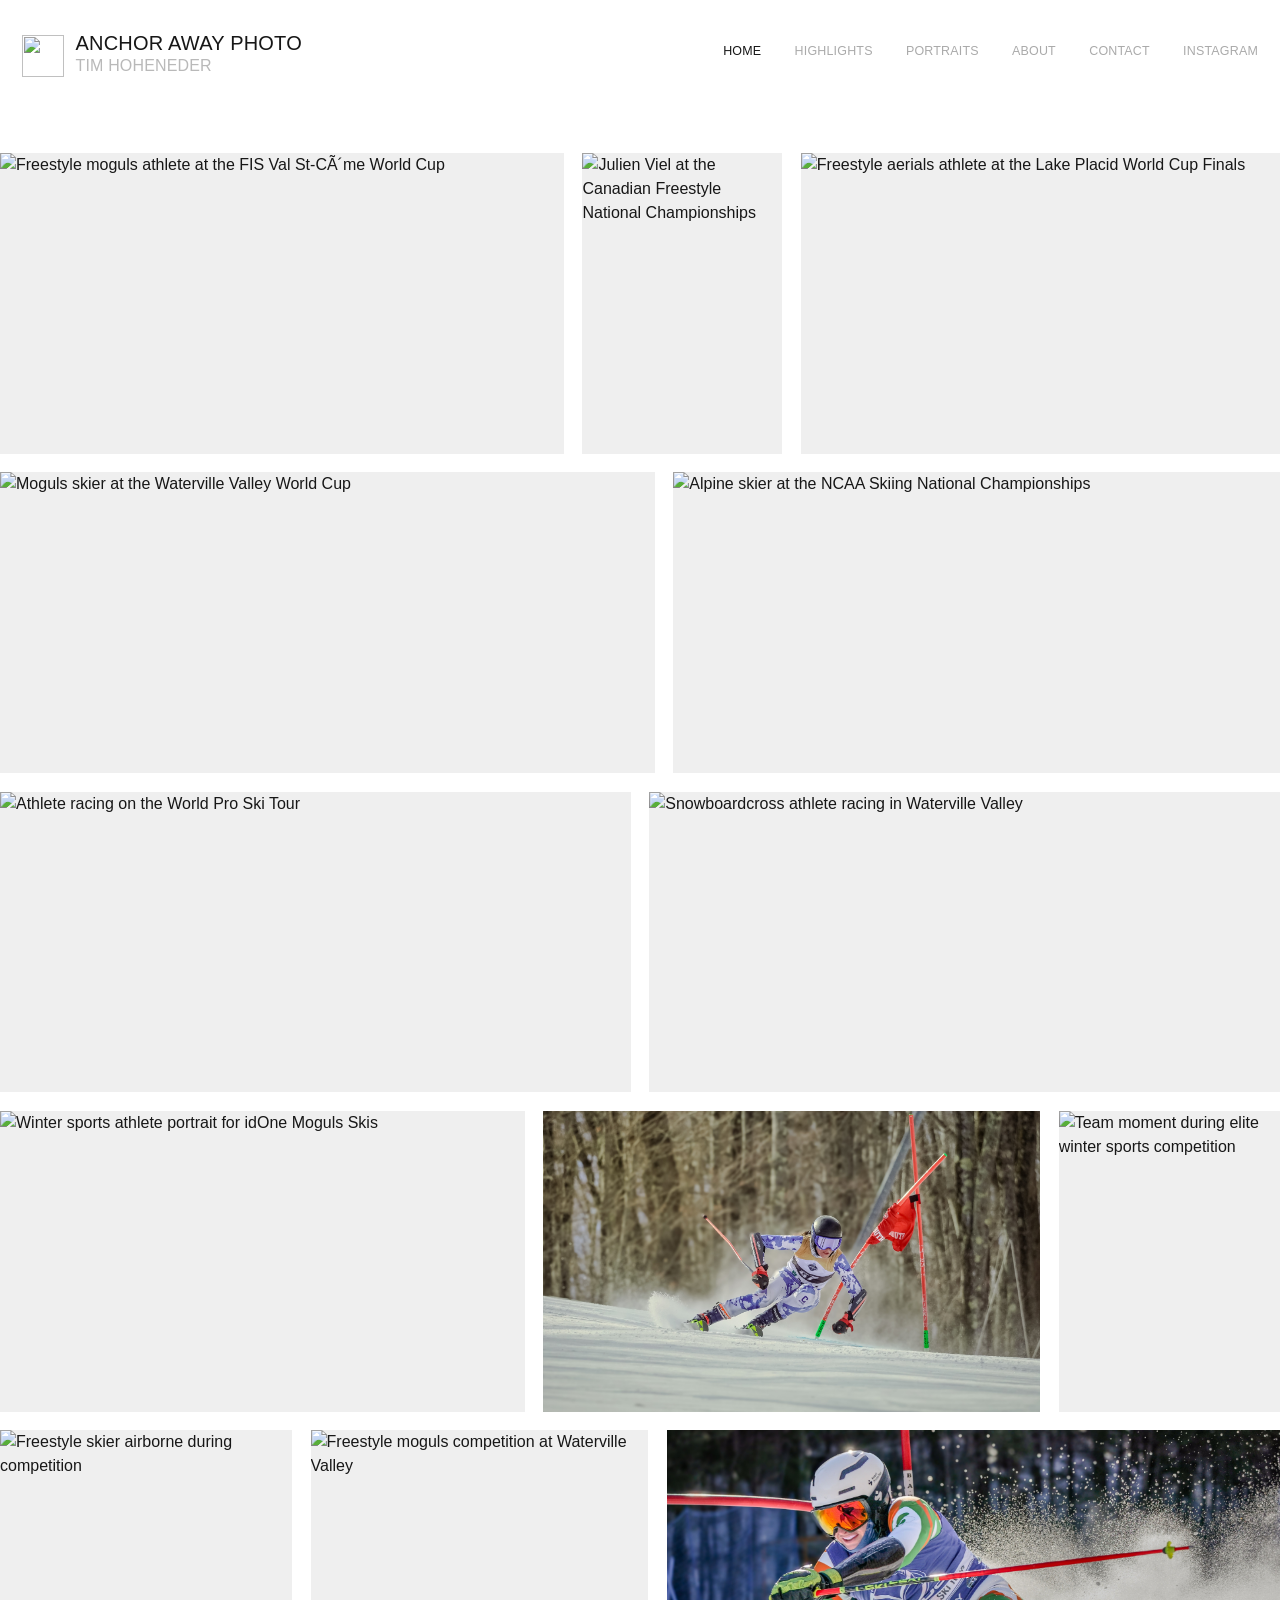
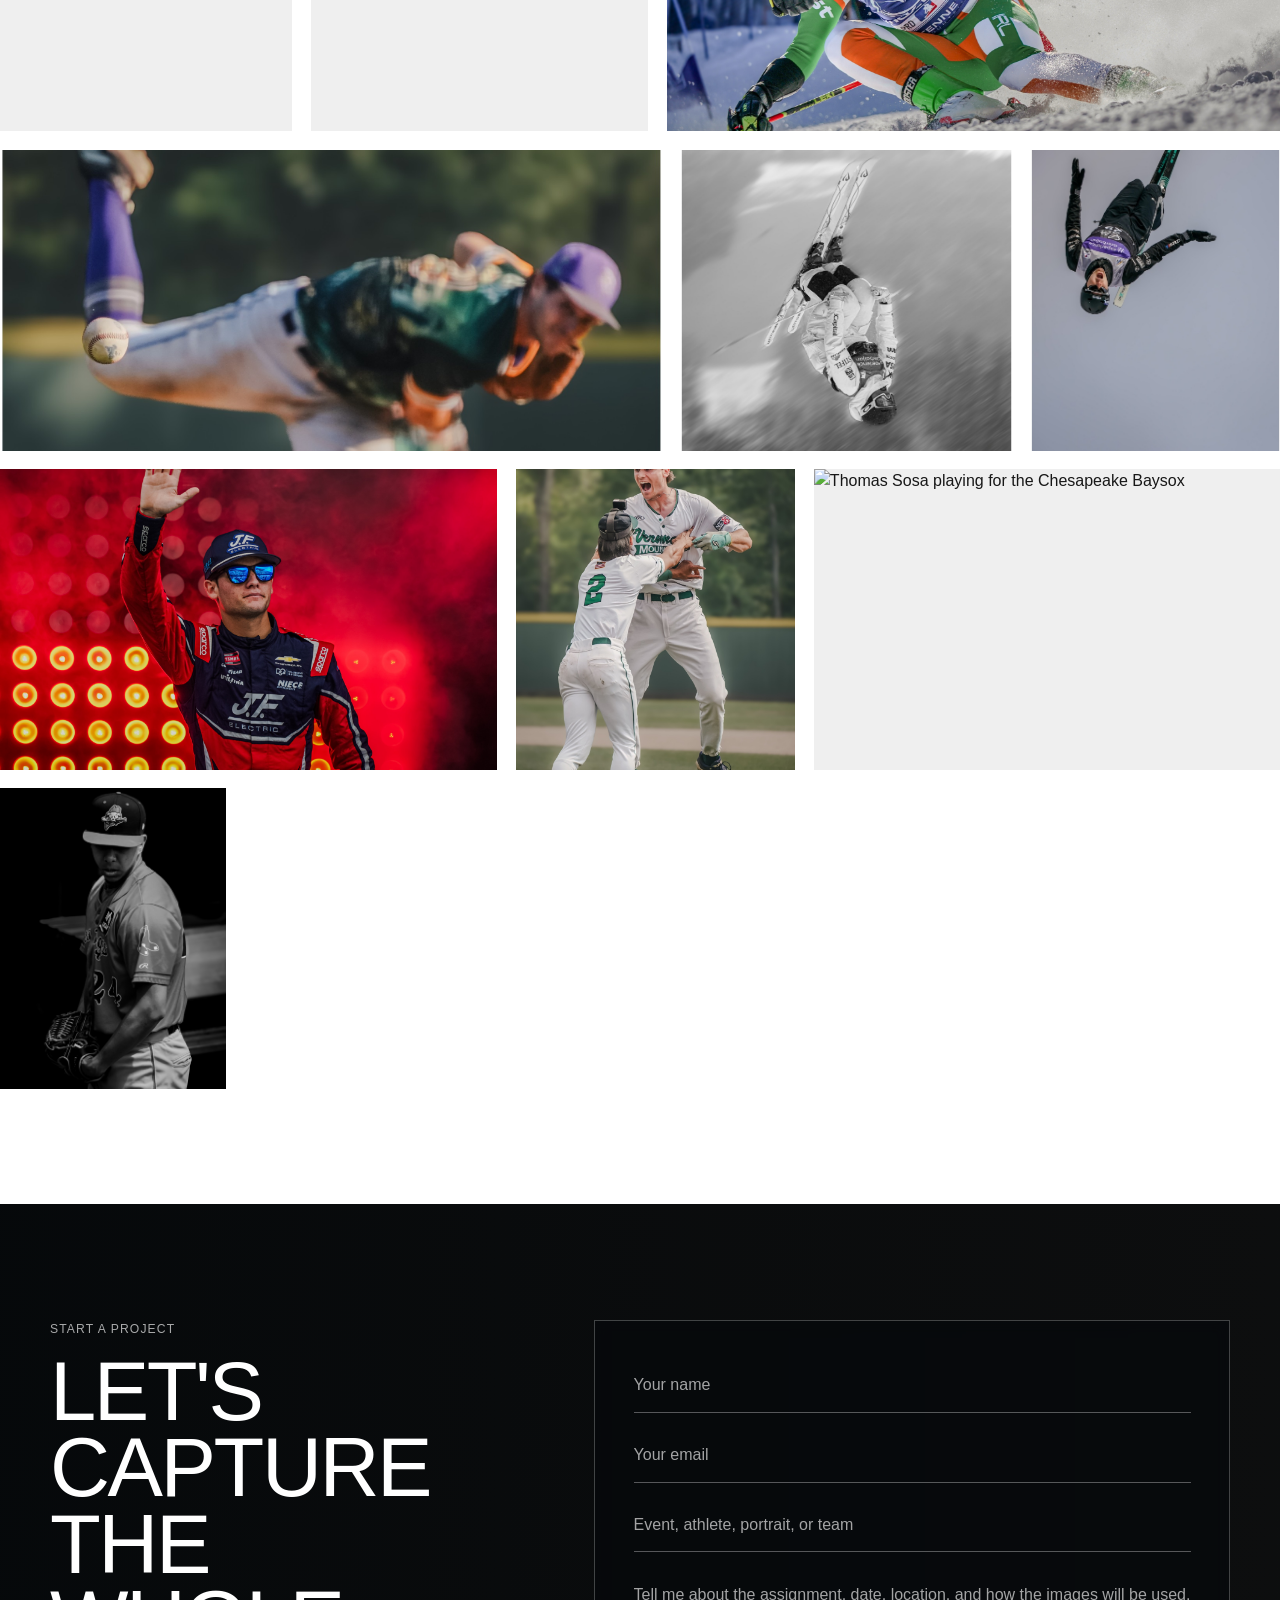
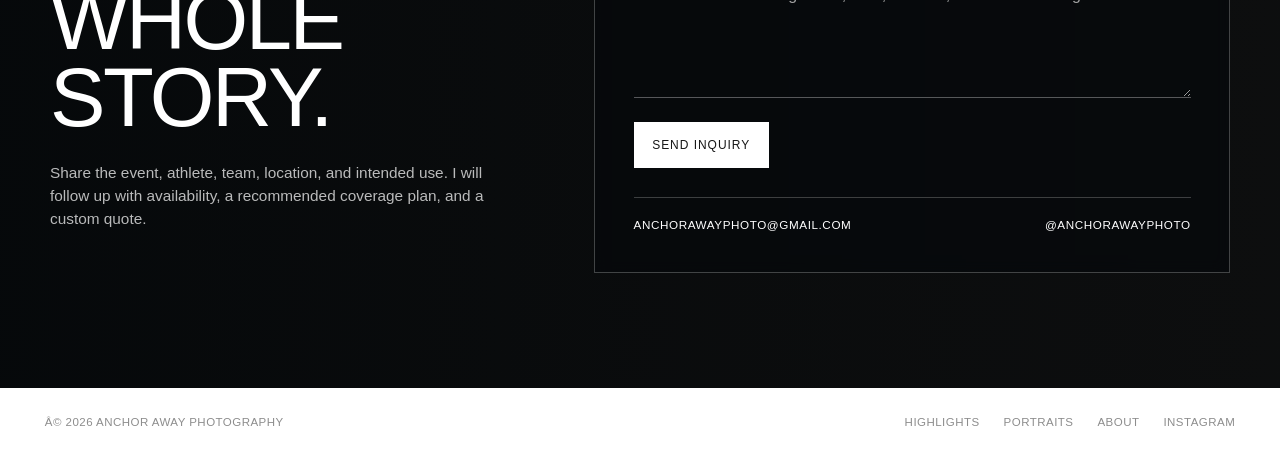
==== commit 2721bdd9: "Update index.html" ====
--- a/index.html
+++ b/index.html
@@ -3,8 +3,8 @@
 <head>
   <meta charset="UTF-8" />
   <meta name="viewport" content="width=device-width, initial-scale=1" />
-  <title>Anchor Away Photo | Sports & Portrait Photography</title>
-  <meta name="description" content="New Hampshire sports and portrait photography by Tim Hoheneder." />
+  <title>Anchor Away Photo | Professional Sports Photography</title>
+  <meta name="description" content="New Hampshire professional sports photography by Tim Hoheneder." />
   <link rel="icon" type="image/png" href="https://anchorawayphoto.com/images/favicon.png" />
   <link rel="me" href="https://www.instagram.com/anchorawayphoto/" />
   <meta property="og:type" content="website" /><meta property="og:title" content="Anchor Away Photo" /><meta property="og:image" content="https://anchorawayphoto.com/images/hero-web.jpg" />
@@ -43,16 +43,16 @@
         <figure class="photo" style="--ratio:.565" tabindex="0" data-caption="FIS Freestyle Aerials"><img src="images/FISAerials_1.jpg" alt="FIS aerials skier inverted against a gray sky" loading="lazy" /><figcaption>FIS Freestyle Aerials</figcaption></figure>
         <figure class="photo" style="--ratio:1.333" tabindex="0" data-caption="NASCAR Craftsman Trucks Series"><img src="images/NASCARintro_1.jpg" alt="NASCAR driver waving during introductions against a vivid red background" loading="lazy" /><figcaption>NASCAR Introductions</figcaption></figure>
         <figure class="photo" style="--ratio:.75" tabindex="0" data-caption="NECBL Home Run Derby"><img src="images/NECBLderby_1.jpg" alt="NECBL teammates celebrating during the home run derby" loading="lazy" /><figcaption>NECBL Home Run Derby</figcaption></figure>
-        <figure class="photo" style="--ratio:1.25" tabindex="0" data-caption="Thomas Sosa â€” Chesapeake Baysox"><img src="https://anchorawayphoto.com/images/baseball-1.jpg" alt="Thomas Sosa playing for the Chesapeake Baysox" loading="lazy" /><figcaption>Thomas Sosa â€” Chesapeake Baysox</figcaption></figure>
-        <figure class="photo" style="--ratio:.75" tabindex="0" data-caption="Jedixson Paez â€” Portland Sea Dogs"><img src="images/seadogspitcher_1.jpg" alt="Black-and-white portrait of a Portland Sea Dogs pitcher on the mound" loading="lazy" /><figcaption>Portland Sea Dogs</figcaption></figure>
+        <figure class="photo" style="--ratio:1.25" tabindex="0" data-caption="Thomas Sosa of the” Chesapeake Baysox"><img src="https://anchorawayphoto.com/images/baseball-1.jpg" alt="Thomas Sosa playing for the Chesapeake Baysox" loading="lazy" /><figcaption>Thomas Sosa of the Chesapeake Baysox</figcaption></figure>
+        <figure class="photo" style="--ratio:.75" tabindex="0" data-caption="Jedixson Paez of the Portland Sea Dogs"><img src="images/seadogspitcher_1.jpg" alt="Black-and-white portrait of a Portland Sea Dogs pitcher on the mound" loading="lazy" /><figcaption>Jedixson Paez of the Portland Sea Dogs</figcaption></figure>
       </div>
     </section>
 
-    <section class="contact-section contact-section--portrait-banner" id="contact"><div class="contact-grid"><div class="contact-copy"><p class="kicker">Start a Project</p><h2>Letâ€™s capture the whole story.</h2><p>Share the event, athlete, team, location, and intended use. I will follow up with availability, a recommended coverage plan, and a custom quote.</p></div><div class="contact-card"><form class="contact-form" data-page="Home"><input type="text" name="name" autocomplete="name" placeholder="Your name" aria-label="Your name" required /><input type="email" name="email" autocomplete="email" placeholder="Your email" aria-label="Your email" required /><input type="text" name="project" placeholder="Event, athlete, portrait, or team" aria-label="Project type" required /><textarea name="message" placeholder="Tell me about the assignment, date, location, and how the images will be used." aria-label="Assignment details" required></textarea><button type="submit">Send Inquiry</button></form><div class="contact-direct"><a href="mailto:AnchorAwayPhoto@gmail.com">AnchorAwayPhoto@gmail.com</a><a href="https://www.instagram.com/anchorawayphoto/" target="_blank" rel="noopener noreferrer" aria-label="Follow Anchor Away Photo on Instagram">@AnchorAwayPhoto</a></div></div></div></section>
+    <section class="contact-section contact-section--portrait-banner" id="contact"><div class="contact-grid"><div class="contact-copy"><p class="kicker">Start a Project</p><h2>Let's capture the whole story.</h2><p>Share the event, athlete, team, location, and intended use. I will follow up with availability, a recommended coverage plan, and a custom quote.</p></div><div class="contact-card"><form class="contact-form" data-page="Home"><input type="text" name="name" autocomplete="name" placeholder="Your name" aria-label="Your name" required /><input type="email" name="email" autocomplete="email" placeholder="Your email" aria-label="Your email" required /><input type="text" name="project" placeholder="Event, athlete, portrait, or team" aria-label="Project type" required /><textarea name="message" placeholder="Tell me about the assignment, date, location, and how the images will be used." aria-label="Assignment details" required></textarea><button type="submit">Send Inquiry</button></form><div class="contact-direct"><a href="mailto:AnchorAwayPhoto@gmail.com">AnchorAwayPhoto@gmail.com</a><a href="https://www.instagram.com/anchorawayphoto/" target="_blank" rel="noopener noreferrer" aria-label="Follow Anchor Away Photo on Instagram">@AnchorAwayPhoto</a></div></div></div></section>
   </main>
 
   <footer class="site-footer"><div class="footer-grid"><span>Â© <span data-year></span> Anchor Away Photography</span><div class="footer-links"><a href="highlights.html">Highlights</a><a href="portraits.html">Portraits</a><a href="about.html">About</a><a href="https://www.instagram.com/anchorawayphoto/" target="_blank" rel="noopener noreferrer" aria-label="Follow Anchor Away Photo on Instagram">Instagram</a></div></div></footer>
-  <div class="lightbox" id="lightbox" role="dialog" aria-modal="true" aria-label="Expanded photograph" aria-hidden="true"><button class="lightbox-btn lightbox-close" id="lightboxClose" type="button" aria-label="Close">Ã—</button><button class="lightbox-btn lightbox-prev" id="lightboxPrev" type="button" aria-label="Previous">â†</button><figure class="lightbox-figure"><img id="lightboxImage" src="" alt="" /><figcaption id="lightboxCaption"></figcaption></figure><button class="lightbox-btn lightbox-next" id="lightboxNext" type="button" aria-label="Next">â†’</button></div>
+  <div class="lightbox" id="lightbox" role="dialog" aria-modal="true" aria-label="Expanded photograph" aria-hidden="true"><button class="lightbox-btn lightbox-close" id="lightboxClose" type="button" aria-label="Close">X</button><button class="lightbox-btn lightbox-prev" id="lightboxPrev" type="button" aria-label="Previous">â†</button><figure class="lightbox-figure"><img id="lightboxImage" src="" alt="" /><figcaption id="lightboxCaption"></figcaption></figure><button class="lightbox-btn lightbox-next" id="lightboxNext" type="button" aria-label="Next">â†’</button></div>
   <script src="site.js"></script>
 </body>
 </html>
